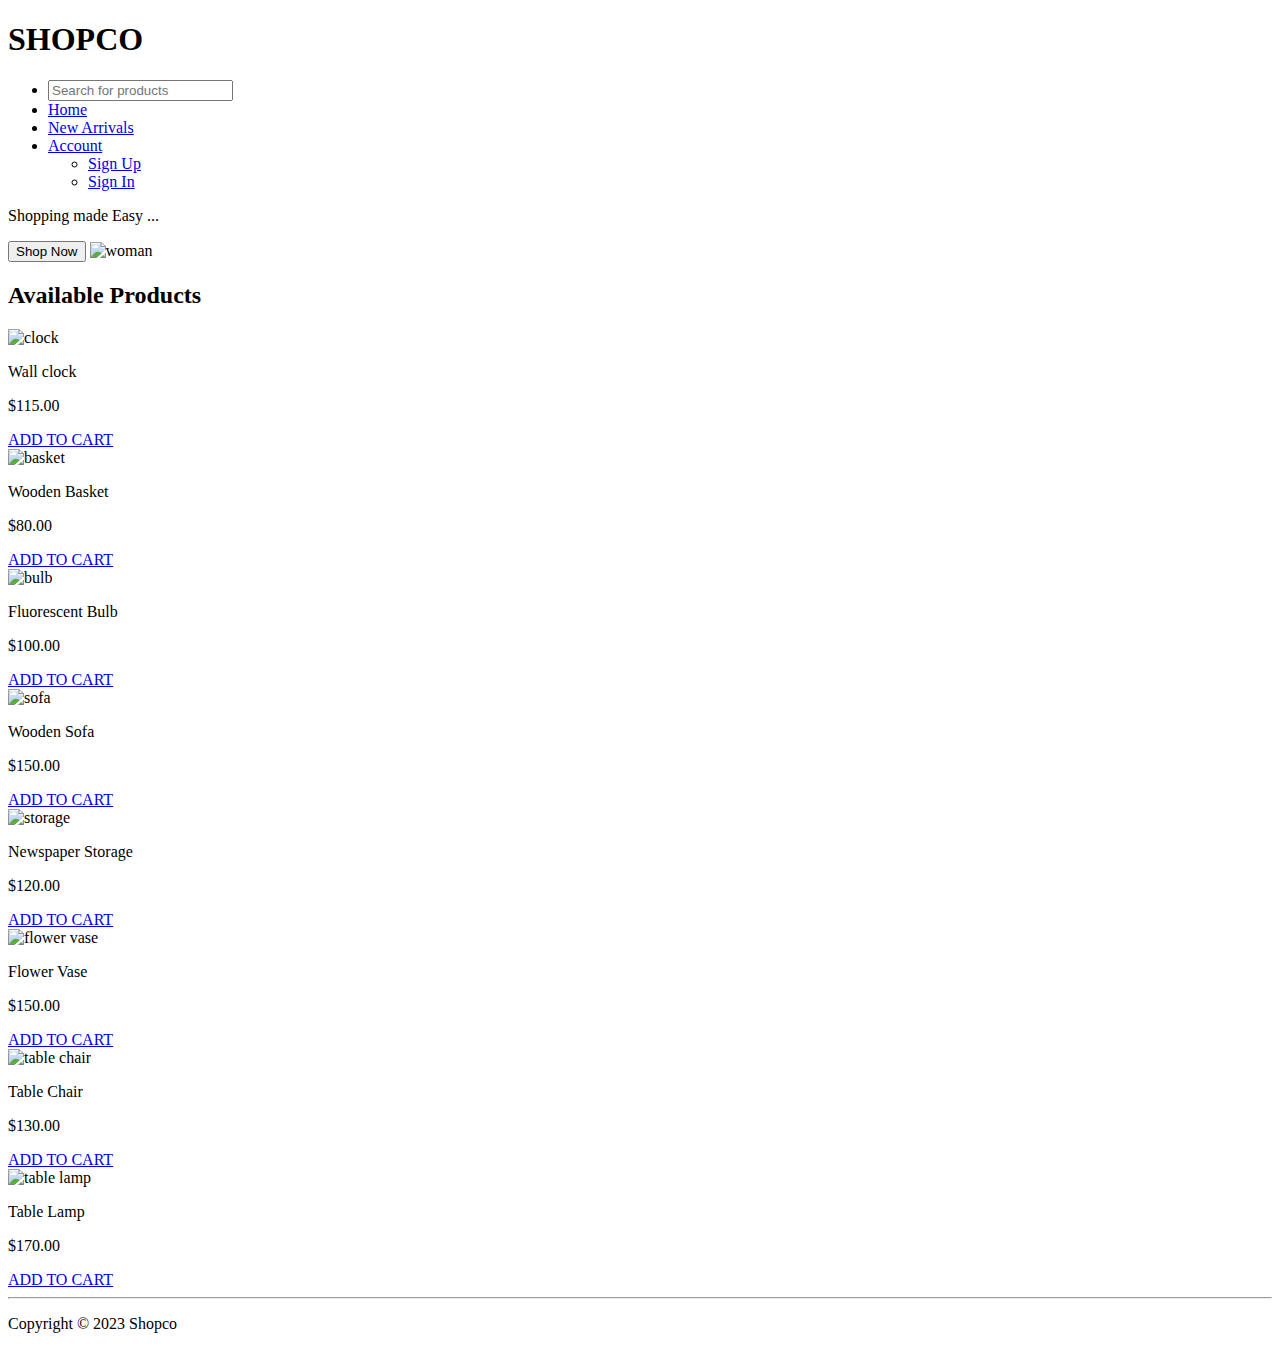
==== index.html @ c8e18822 "a simple e-commerce website" ====
<!DOCTYPE html>
<html lang="en">
<head>
    <meta charset="UTF-8">
    <meta http-equiv="X-UA-Compatible" content="IE=edge">
    <meta name="viewport" content="width=device-width, initial-scale=1.0">
    <title>E-Commerce</title>
</head>
<body>

    <header>
        <nav>
            <h1>SHOPCO</h1>
            <section>
                <ul>
                   <li> <input type="text" id="search" name="search" placeholder="Search for products"/> </li>
                   <li> <a href="shopco.html"> Home </a> </li> 
                   <li> <a href="new arrival.html" target="_blank"> New Arrivals </a> </li> 

              <li>
                  <a href="#">Account</a>
                  <ul class="dropdown">
                   <li><a href="sign-up.html" target="_blank"> Sign Up </a></li>
                   <li> <a href="sign-in.html" target="_blank"> Sign In </a> </li>
                  </ul>
             </li> 

           <!-- <li> <a href=""> Contact Us </a></li> -->
            </ul>
            </section>
        </nav>
    </header>

    <main>

       <!-- <div>
            <h3>CALL THIS NUMBER TO ORDER: 0704 589 600</h3>
        </div> -->
        
         
        <div>
            <p>Shopping made Easy ...</p>
            <button>Shop Now</button>
            <img src="Images/woman1.png" alt="woman">
        </div>

        <section class="product">
            <h2>Available Products</h2>
            <div>
                <img src="Images/clock.png" alt="clock">
                <p>Wall clock</p>
                <p>$115.00</p>
               <a href="table.html"> ADD TO CART </a> 
            </div>

            <div>
                <img src="Images/bask.png" alt="basket">
                <p>Wooden Basket</p>
                <p>$80.00</p>
                <a href="table.html"> ADD TO CART </a> 
            </div>

            <div>
                <img src="Images/bulb.png" alt="bulb">
                <p>Fluorescent Bulb</p>
                <p>$100.00</p>
               <a href="table.html"> ADD TO CART </a> 
            </div>

            <div>
                <img src="Images/sofa.png" alt="sofa">
                <p>Wooden Sofa</p>
                <p>$150.00</p>
             <a href="table.html"> ADD TO CART </a> 
            </div>

            <div>
                <img src="Images/storage.png" alt="storage">
                <p>Newspaper Storage</p>
                <p>$120.00</p>
                <a href="table.html"> ADD TO CART </a> 
            </div>

            <div>
                <img src="Images/vase.png" alt="flower vase">
                <p>Flower Vase</p>
                <p>$150.00</p>
                <a href="table.html"> ADD TO CART </a> 
            </div>

            <div>
                <img src="Images/table.png" alt="table chair">
                <p>Table Chair</p>
                <p>$130.00</p>
                <a href="table.html"> ADD TO CART </a> 
            </div>

            <div>
                <img src="Images/lamp.png" alt="table lamp">
                <p>Table Lamp</p>
                <p>$170.00</p>
                <a href="table.html"> ADD TO CART </a> 
            </div>
        </section>
    </main>

    <footer>
        <hr>
        <p>Copyright &copy; 2023 Shopco</p>
    </footer>
</body>
</html>
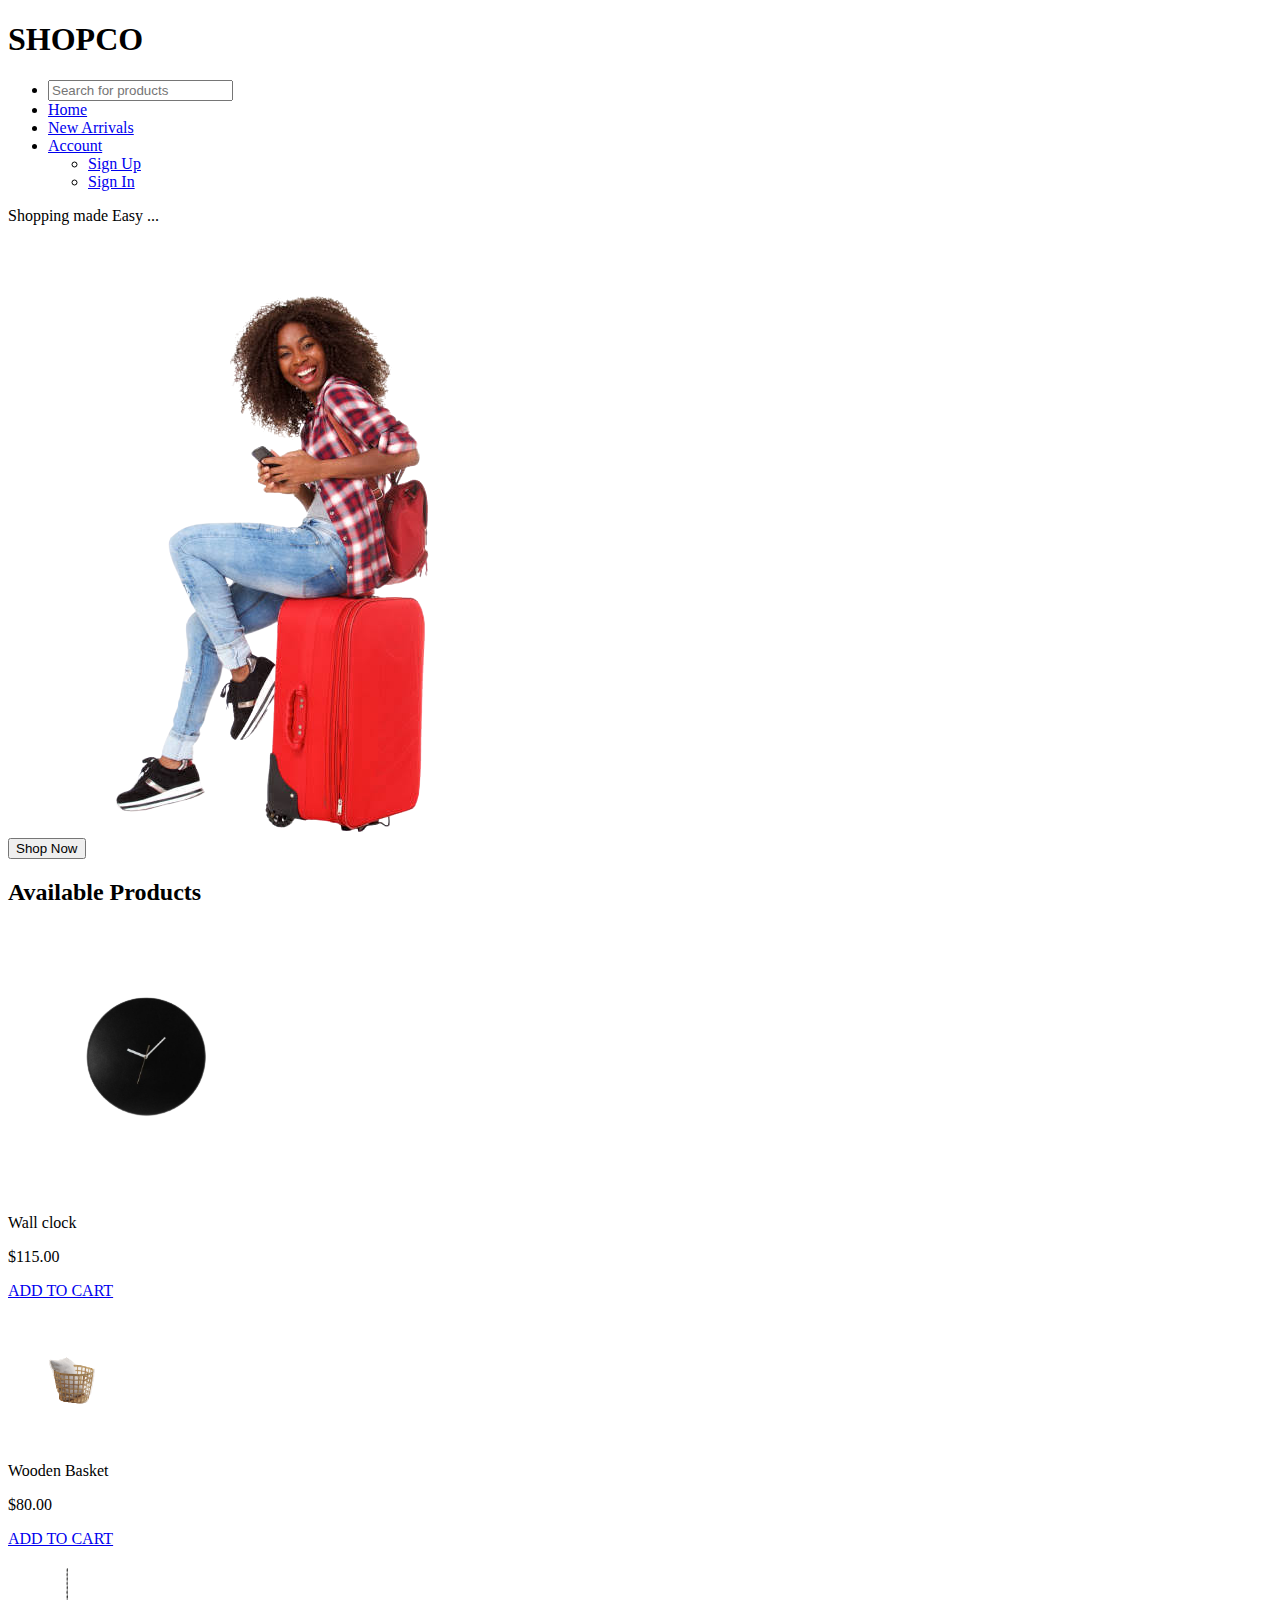
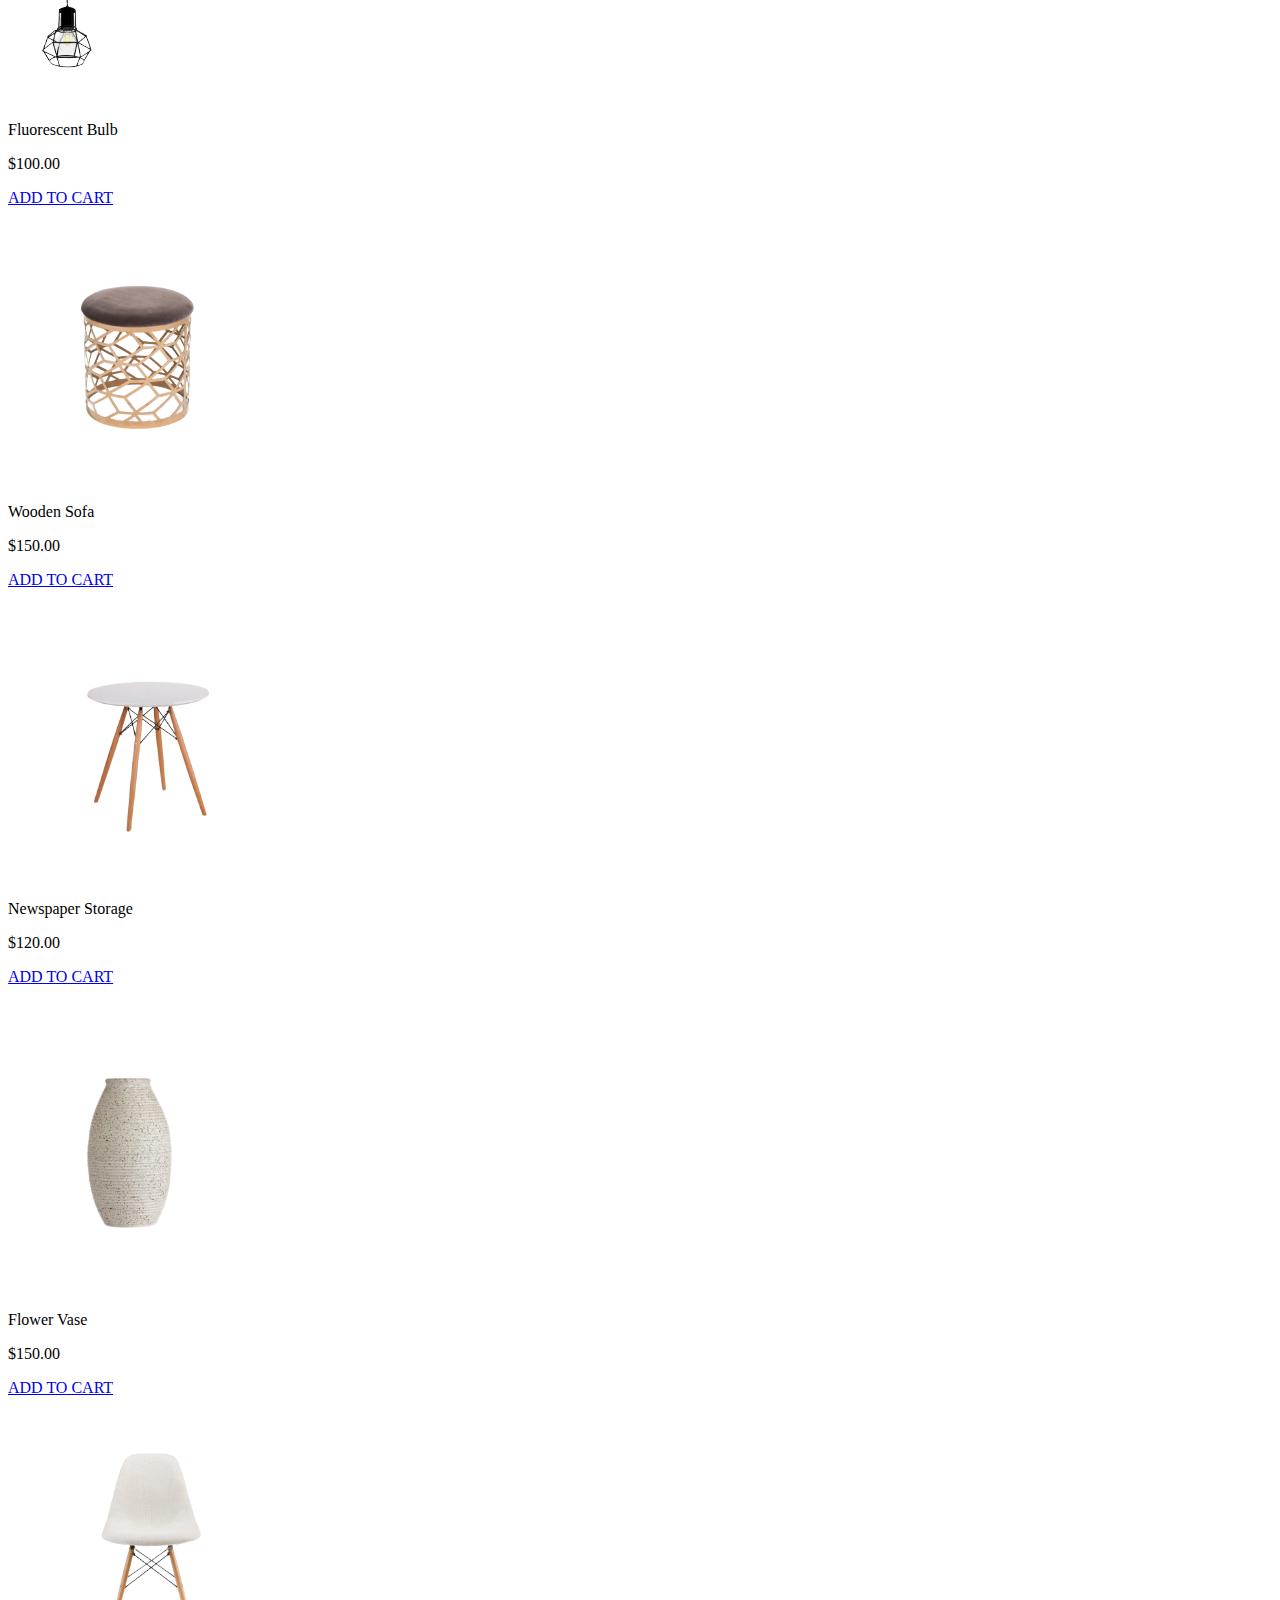
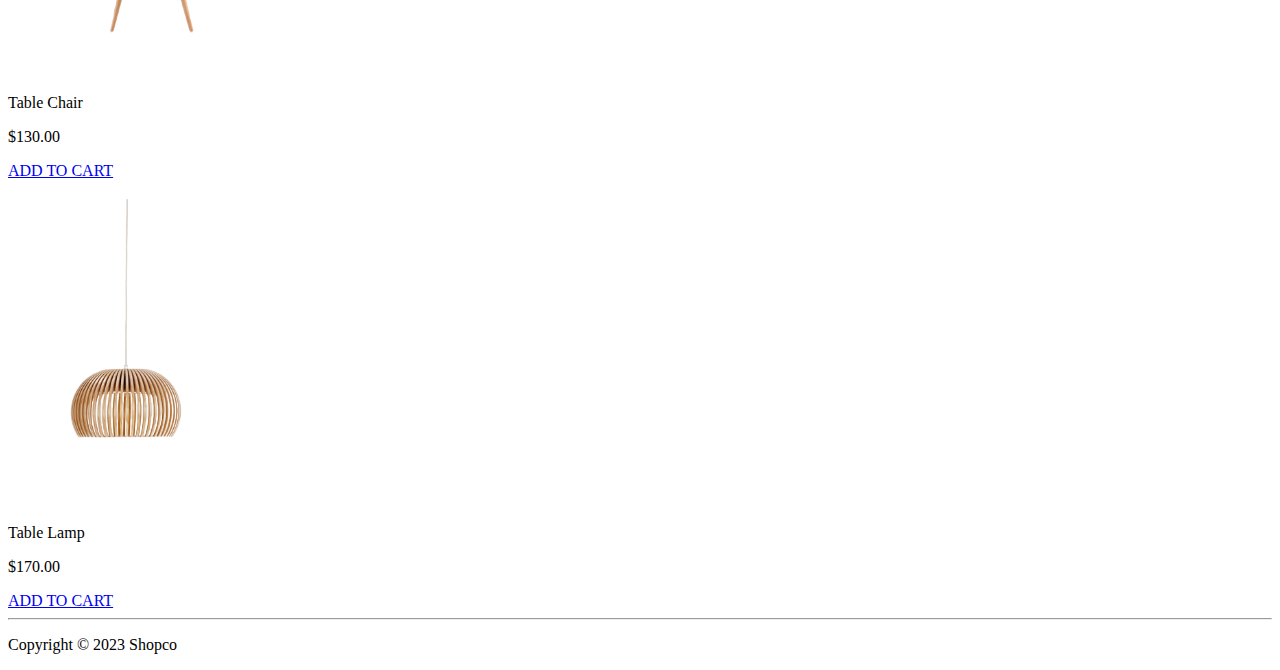
==== commit bb371727: "Replaced symbol with entity code and fixed invalid file path and file names" ====
--- a/index.html
+++ b/index.html
@@ -14,8 +14,8 @@
             <section>
                 <ul>
                    <li> <input type="text" id="search" name="search" placeholder="Search for products"/> </li>
-                   <li> <a href="shopco.html"> Home </a> </li> 
-                   <li> <a href="new arrival.html" target="_blank"> New Arrivals </a> </li> 
+                   <li> <a href="index.html" target="_blank"> Home </a> </li> 
+                   <li> <a href="new-arrival.html" target="_blank"> New Arrivals </a> </li> 
 
               <li>
                   <a href="#">Account</a>
@@ -41,65 +41,65 @@
         <div>
             <p>Shopping made Easy ...</p>
             <button>Shop Now</button>
-            <img src="Images/woman1.png" alt="woman">
+            <img src="images/woman1.png" alt="woman">
         </div>
 
         <section class="product">
             <h2>Available Products</h2>
             <div>
-                <img src="Images/clock.png" alt="clock">
+                <img src="images/clock.png" alt="clock">
                 <p>Wall clock</p>
-                <p>$115.00</p>
-               <a href="table.html"> ADD TO CART </a> 
+                <p>&#36;115.00</p>
+               <a href="shopping-cart.html" target="_blank"> ADD TO CART </a> 
             </div>
 
             <div>
-                <img src="Images/bask.png" alt="basket">
+                <img src="images/bask.png" alt="basket">
                 <p>Wooden Basket</p>
-                <p>$80.00</p>
-                <a href="table.html"> ADD TO CART </a> 
+                <p>&#36;80.00</p>
+                <a href="shopping-cart.html" target="_blank"> ADD TO CART </a> 
             </div>
 
             <div>
-                <img src="Images/bulb.png" alt="bulb">
+                <img src="images/bulb.png" alt="bulb">
                 <p>Fluorescent Bulb</p>
-                <p>$100.00</p>
-               <a href="table.html"> ADD TO CART </a> 
+                <p>&#36;100.00</p>
+               <a href="shopping-cart.html" target="_blank"> ADD TO CART </a> 
             </div>
 
             <div>
-                <img src="Images/sofa.png" alt="sofa">
+                <img src="images/sofa.png" alt="sofa">
                 <p>Wooden Sofa</p>
-                <p>$150.00</p>
-             <a href="table.html"> ADD TO CART </a> 
+                <p>&#36;150.00</p>
+             <a href="shopping-cart.html" target="_blank"> ADD TO CART </a> 
             </div>
 
             <div>
-                <img src="Images/storage.png" alt="storage">
+                <img src="images/storage.png" alt="storage">
                 <p>Newspaper Storage</p>
-                <p>$120.00</p>
-                <a href="table.html"> ADD TO CART </a> 
+                <p>&#36;120.00</p>
+                <a href="shopping-cart.html" target="_blank"> ADD TO CART </a> 
             </div>
 
             <div>
-                <img src="Images/vase.png" alt="flower vase">
+                <img src="images/vase.png" alt="flower vase">
                 <p>Flower Vase</p>
-                <p>$150.00</p>
-                <a href="table.html"> ADD TO CART </a> 
+                <p>&#36;150.00</p>
+                <a href="shopping-cart.html" target="_blank"> ADD TO CART </a> 
             </div>
 
             <div>
-                <img src="Images/table.png" alt="table chair">
+                <img src="images/table.png" alt="table chair">
                 <p>Table Chair</p>
-                <p>$130.00</p>
-                <a href="table.html"> ADD TO CART </a> 
+                <p>&#36;130.00</p>
+                <a href="shopping-cart.html" target="_blank"> ADD TO CART </a> 
             </div>
 
             <div>
-                <img src="Images/lamp.png" alt="table lamp">
+                <img src="images/lamp.png" alt="table lamp">
                 <p>Table Lamp</p>
-                <p>$170.00</p>
-                <a href="table.html"> ADD TO CART </a> 
+                <p>&#36;170.00</p>
+                <a href="shopping-cart.html" target="_blank"> ADD TO CART </a> 
             </div>
         </section>
     </main>
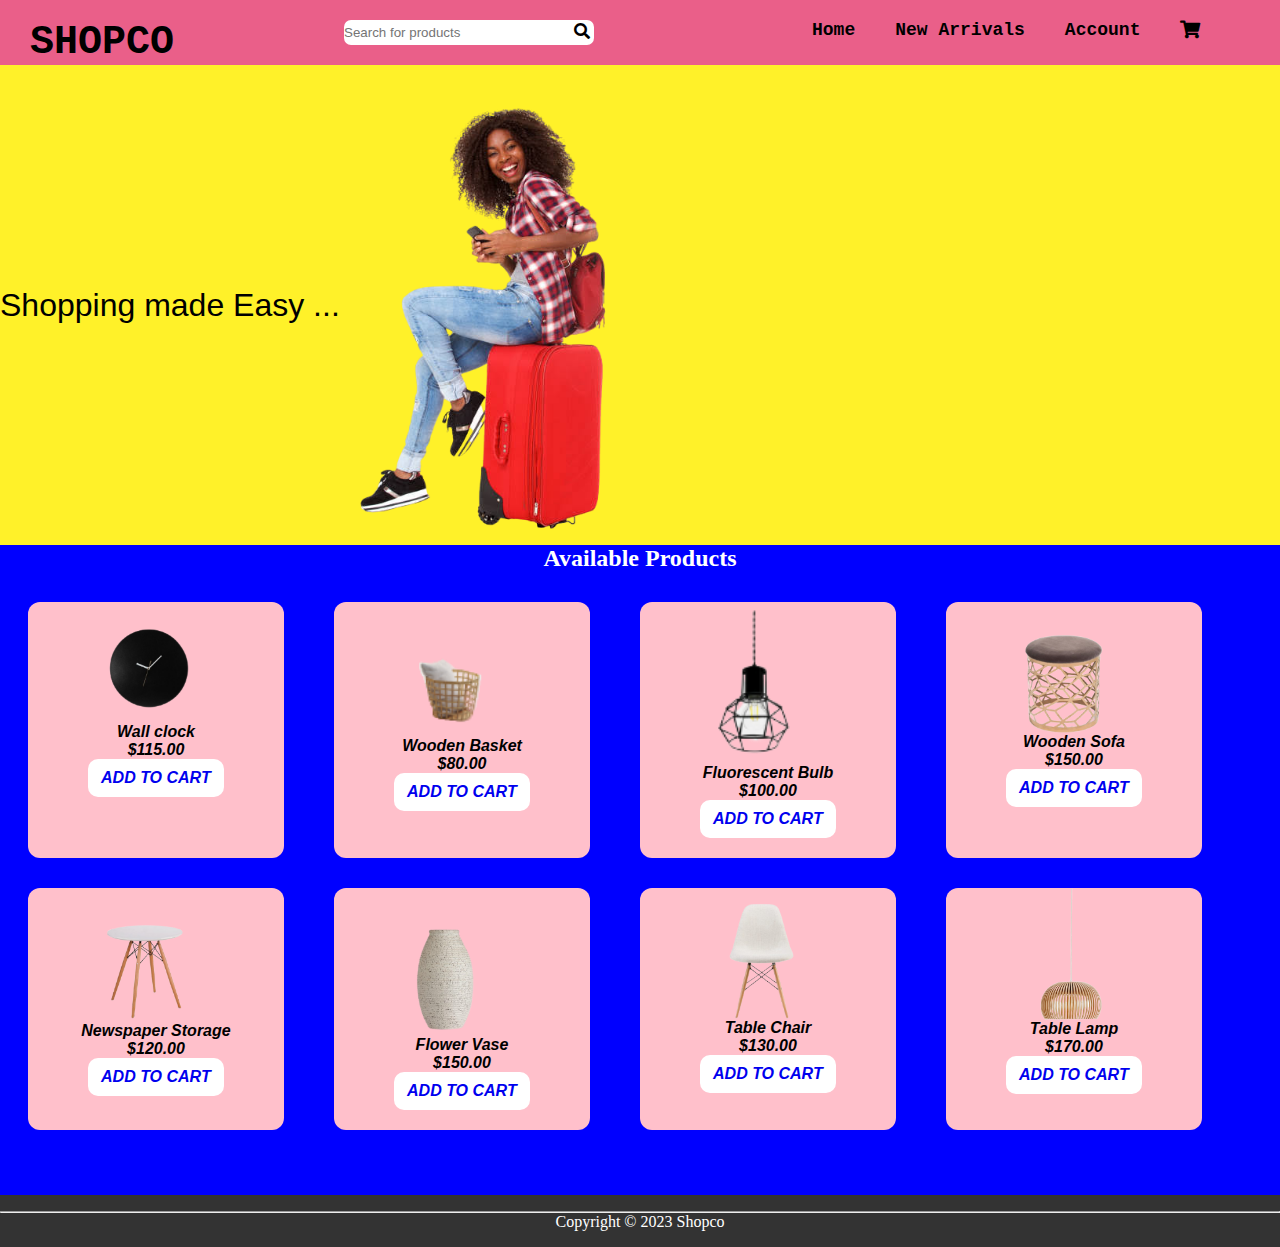
==== commit b2fe4970: "Styled the website" ====
--- a/index.html
+++ b/index.html
@@ -1,105 +1,164 @@
 <!DOCTYPE html>
 <html lang="en">
+
 <head>
     <meta charset="UTF-8">
     <meta http-equiv="X-UA-Compatible" content="IE=edge">
     <meta name="viewport" content="width=device-width, initial-scale=1.0">
     <title>E-Commerce</title>
+    <link rel="stylesheet" href="style.css" type="text/css">
+    <link rel="stylesheet" href="fontawesome-free-5.13.1-web/css/all.css">
 </head>
+
 <body>
 
     <header>
         <nav>
-            <h1>SHOPCO</h1>
-            <section>
-                <ul>
-                   <li> <input type="text" id="search" name="search" placeholder="Search for products"/> </li>
-                   <li> <a href="index.html" target="_blank"> Home </a> </li> 
-                   <li> <a href="new-arrival.html" target="_blank"> New Arrivals </a> </li> 
+            <section id="heading">
 
-              <li>
-                  <a href="#">Account</a>
-                  <ul class="dropdown">
-                   <li><a href="sign-up.html" target="_blank"> Sign Up </a></li>
-                   <li> <a href="sign-in.html" target="_blank"> Sign In </a> </li>
-                  </ul>
-             </li> 
+                <h1 id="shop-co">SHOPCO</h1>
 
-           <!-- <li> <a href=""> Contact Us </a></li> -->
-            </ul>
+                <div id="search-box">
+                    <input type="text" id="search" name="search" placeholder="Search for products" /> </li>
+                    <i class="fa fa-search" id="search-icon"></i>
+                </div>
+
+                <div id="menu">
+                    <ul>
+                        <li><a href="index.html" target="_blank"> Home </a> </li>
+                        <li> <a href="new-arrival.html" target="_blank"> New Arrivals </a> </li>
+                        <li id="acct-drop-down">
+                            <a href="#">Account</a>
+                            <ul id="drop-down">
+                                <li><a href="sign-up.html" target="_blank"> Sign Up </a></li>
+                                <li> <a href="sign-in.html" target="_blank"> Sign In </a> </li>
+                            </ul>
+                        </li>
+                        <a href="shopping-cart.html"><i class="fa fa-shopping-cart"></i> </a>
+                    </ul>
+
+                </div>
+                <!-- <li> <a href=""> Contact Us </a></li> -->
             </section>
         </nav>
     </header>
 
     <main>
+        <div id="sub-body">
+            <p id="shopping-made-easy">Shopping made Easy ...</p>
+            <img src="images/woman1.png" alt="woman" id="woman">
+        </div>
+        <!-- <button>Shop Now</button> -->
 
-       <!-- <div>
-            <h3>CALL THIS NUMBER TO ORDER: 0704 589 600</h3>
-        </div> -->
-        
-         
-        <div>
-            <p>Shopping made Easy ...</p>
-            <button>Shop Now</button>
-            <img src="images/woman1.png" alt="woman">
-        </div>
+        <section id="available-products">
+            <h2>Available Products</h2>
 
-        <section class="product">
-            <h2>Available Products</h2>
-            <div>
-                <img src="images/clock.png" alt="clock">
-                <p>Wall clock</p>
-                <p>&#36;115.00</p>
-               <a href="shopping-cart.html" target="_blank"> ADD TO CART </a> 
+            <div class="sub-products">
+
+                <!--1st Item-->
+                <div class="product">
+                    <img src="images/clock.png" alt="clock" class="item-image">
+
+                    <div class="name-price">
+                        <p>Wall clock</p>
+                        <p>&#36;115.00</p>
+                    </div>
+
+                    <div class="add-to-cart">
+                        <a href="shopping-cart.html" target="_blank"> ADD TO CART </a>
+                    </div>
+                </div>
+
+                <!--2nd Item-->
+                <div class="product">
+                    <img src="images/bask.png" alt="basket" class="item-image">
+
+                    <div class="name-price">
+                        <p>Wooden Basket</p>
+                        <p>&#36;80.00</p>
+                    </div>
+                    <div class="add-to-cart">
+                        <a href="shopping-cart.html" target="_blank"> ADD TO CART </a>
+                    </div>
+                </div>
+
+                <!--3rd Item-->
+                <div class="product">
+                    <img src="images/bulb.png" alt="bulb" class="item-image">
+                    <div class="name-price">
+                        <p>Fluorescent Bulb</p>
+                        <p>&#36;100.00</p>
+                    </div>
+                    <div class="add-to-cart">
+                        <a href="shopping-cart.html" target="_blank"> ADD TO CART </a>
+                    </div>
+                </div>
+
+                <!--4th Item-->
+                <div class="product">
+                    <img src="images/sofa.png" alt="sofa" class="item-image">
+                    <div class="name-price">
+                        <p>Wooden Sofa</p>
+                        <p>&#36;150.00</p>
+                    </div>
+                    <div class="add-to-cart">
+                        <a href="shopping-cart.html" target="_blank"> ADD TO CART </a>
+                    </div>
+                </div>
             </div>
 
-            <div>
-                <img src="images/bask.png" alt="basket">
-                <p>Wooden Basket</p>
-                <p>&#36;80.00</p>
-                <a href="shopping-cart.html" target="_blank"> ADD TO CART </a> 
-            </div>
+            <div class="sub-products">
+                <!--5th Item-->
+                <div class="product">
+                    <img src="images/storage.png" alt="storage" class="item-image">
 
-            <div>
-                <img src="images/bulb.png" alt="bulb">
-                <p>Fluorescent Bulb</p>
-                <p>&#36;100.00</p>
-               <a href="shopping-cart.html" target="_blank"> ADD TO CART </a> 
-            </div>
+                    <div id="name-price-table-chair-newspaper">
+                        <p>Newspaper Storage</p>
+                        <p>&#36;120.00</p>
+                    </div>
+                    <div class="add-to-cart">
+                        <a href="shopping-cart.html" target="_blank"> ADD TO CART </a>
+                    </div>
+                </div>
 
-            <div>
-                <img src="images/sofa.png" alt="sofa">
-                <p>Wooden Sofa</p>
-                <p>&#36;150.00</p>
-             <a href="shopping-cart.html" target="_blank"> ADD TO CART </a> 
-            </div>
+                <!--6th Item-->
+                <div class="product">
+                    <img src="images/vase.png" alt="flower vase" class="item-image">
 
-            <div>
-                <img src="images/storage.png" alt="storage">
-                <p>Newspaper Storage</p>
-                <p>&#36;120.00</p>
-                <a href="shopping-cart.html" target="_blank"> ADD TO CART </a> 
-            </div>
+                    <div class="name-price">
+                        <p>Flower Vase</p>
+                        <p>&#36;150.00</p>
+                    </div>
+                    <div class="add-to-cart">
+                        <a href="shopping-cart.html" target="_blank"> ADD TO CART </a>
+                    </div>
+                </div>
 
-            <div>
-                <img src="images/vase.png" alt="flower vase">
-                <p>Flower Vase</p>
-                <p>&#36;150.00</p>
-                <a href="shopping-cart.html" target="_blank"> ADD TO CART </a> 
-            </div>
+                <!--7th Item-->
+                <div class="product">
+                    <img src="images/table.png" alt="table chair" class="item-image">
 
-            <div>
-                <img src="images/table.png" alt="table chair">
-                <p>Table Chair</p>
-                <p>&#36;130.00</p>
-                <a href="shopping-cart.html" target="_blank"> ADD TO CART </a> 
-            </div>
+                    <div id="name-price-table-chair-newspaper">
+                        <p>Table Chair</p>
+                        <p>&#36;130.00</p>
+                    </div>
+                    <div class="add-to-cart">
+                        <a href="shopping-cart.html" target="_blank"> ADD TO CART </a>
+                    </div>
+                </div>
 
-            <div>
-                <img src="images/lamp.png" alt="table lamp">
-                <p>Table Lamp</p>
-                <p>&#36;170.00</p>
-                <a href="shopping-cart.html" target="_blank"> ADD TO CART </a> 
+                <!--8th Item-->
+                <div class="product">
+                    <img src="images/lamp.png" alt="table lamp" id="table-lamp">
+
+                    <div class="name-price">
+                        <p>Table Lamp</p>
+                        <p>&#36;170.00</p>
+                    </div>
+                    <div class="add-to-cart">
+                        <a href="shopping-cart.html" target="_blank"> ADD TO CART </a>
+                    </div>
+                </div>
             </div>
         </section>
     </main>
@@ -109,4 +168,5 @@
         <p>Copyright &copy; 2023 Shopco</p>
     </footer>
 </body>
+
 </html>--- a/style.css
+++ b/style.css
@@ -0,0 +1,193 @@
+* {
+    margin: 0;
+    padding: 0;
+    box-sizing: border-box;
+}
+
+body {
+    background: #fff129;
+    width: 100%;
+}
+
+#heading {
+    font-family: 'Courier New', Courier, monospace;
+    display: flex;
+    background: #ea5f89;
+    padding: 20px 0 0 30px;
+    /*  height: 50px;
+ align-items: center;
+  justify-content: space-around; */
+}
+
+#shop-co {
+    font-size: 2.5em;
+    /* flex: 1; */
+}
+
+#search {
+    border-radius: 7px;
+    border: none;
+    width: 250px;
+    height: 25px;
+}
+
+#search-icon{
+    margin-left: -30px;
+}
+#search-box {
+    margin-left: 170px;
+    flex: 1;
+    flex-wrap: wrap;
+}
+
+#menu {
+    flex: 1;
+}
+
+ul {
+    list-style-type: none;
+    display: flex;
+}
+
+li {
+    padding-right: 40px;
+
+}
+
+#drop-down {
+    display: none;
+    margin-left: 30px;
+    color: #b1acac;
+}
+
+#acct-drop-down:hover #drop-down {
+    display: block;
+}
+
+#menu a {
+    color: #000000;
+    text-decoration: none;
+    font-weight: bold;
+    font-size: 18px;
+}
+
+#menu a:hover {
+    color: #0000ff;
+}
+
+#shopping-made-easy {
+    font-family: Arial, Helvetica, sans-serif;
+    font-size: 2em;
+}
+
+#woman {
+    width: 25%;
+}
+
+#sub-body {
+    display: flex;
+    align-items: center;
+}
+
+#available-products {
+    background: #0000ff;
+    height: 650px;
+}
+
+#available-products>h2 {
+    color: #ffffff;
+}
+
+.product {
+    background-color: #ffc0cb;
+    width: 20%;
+    border-radius: 12px;
+    font-family: Arial, Haettenschweiler, Impact, sans-serif;
+    font-weight: bold;
+    font-style: italic;
+    padding-bottom: 20px;
+    margin-right: 50px;
+}
+
+.name-price {
+    text-align: center;
+    margin-top: -40px;
+}
+
+a {
+    text-decoration: none;
+}
+
+.add-to-cart {
+    background-color: #ffffff;
+    padding: 10px 0 10px 0;
+    width: 53%;
+    text-decoration: none;
+    margin-left: 60px;
+    text-align: center;
+    border-radius: 10px;
+}
+
+.product:hover {
+    background-color: #ebcece;
+    /* box-shadow: 3px 5px 1px #9114a1; */
+}
+
+section>h2 {
+    text-align: center;
+}
+
+.add-to-cart:hover {
+    background-color: #b1acac;
+}
+
+.item-image {
+    width: 70%;
+    margin-left: 30px;
+    margin-top: -20px;
+}
+
+#table-lamp {
+    width: 50%;
+    margin-left: 60px;
+    margin-top: -10px;
+}
+
+.sub-products {
+    margin: 30px 0px 0 0px;
+    display: flex;
+    justify-content: center;
+   /* flex-wrap: wrap; */
+}
+
+#name-price-table-chair-newspaper {
+    text-align: center;
+    margin-top: -30px;
+}
+
+footer {
+    background-color: #333;
+    color: #fff;
+    text-align: center;
+    padding: 1em 0;
+}
+
+
+
+ @media screen and (max-width:768px){
+    body{
+        max-width: 70%;
+    }
+    #heading{
+        display: block;
+    }
+    #search-icon{
+        display: none;
+    }
+}
+/*
+@media (min-width: 768px){
+    #search-box , #menu{
+        flex: 0 0 33%;
+    }
+} */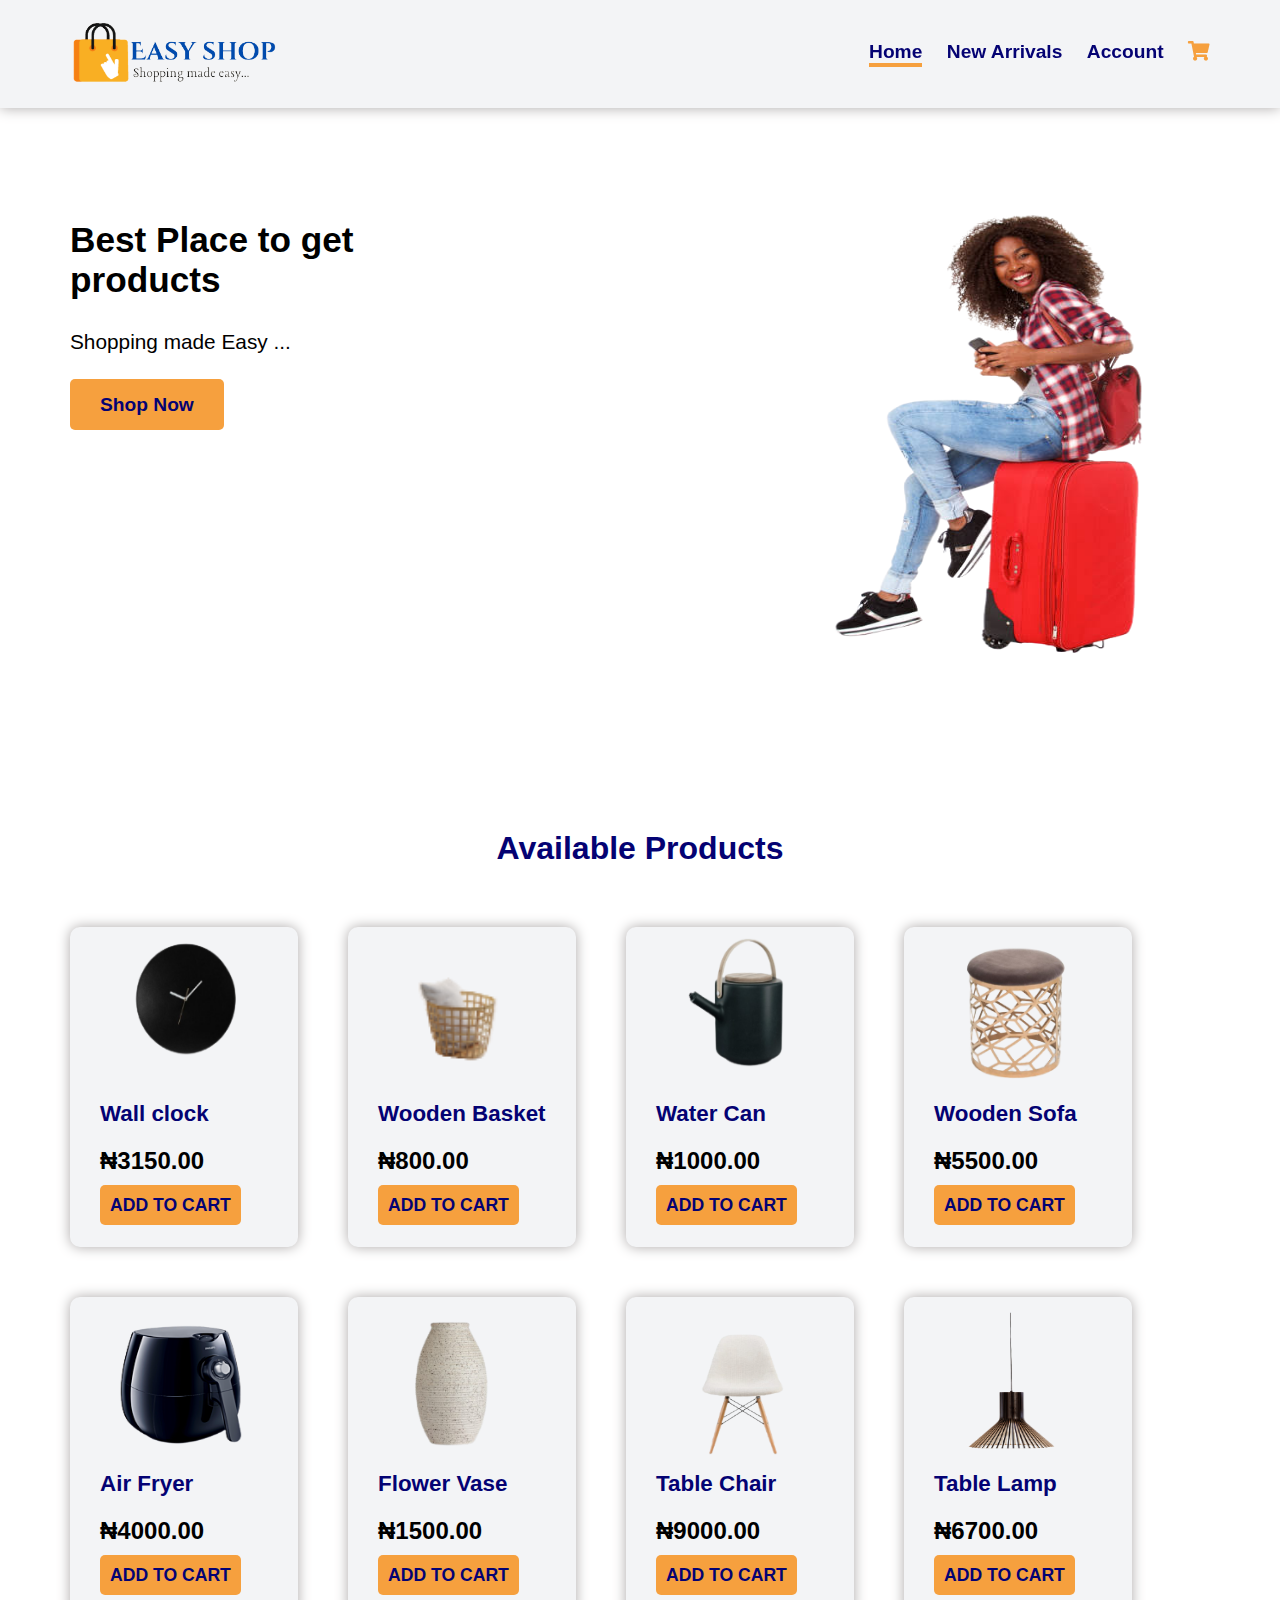
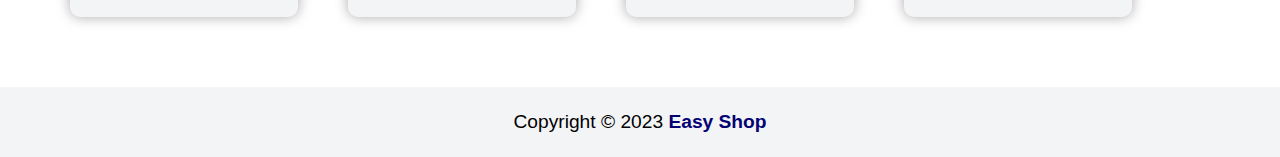
==== commit 58c63509: "Restyled the website" ====
--- a/index.html
+++ b/index.html
@@ -5,167 +5,212 @@
     <meta charset="UTF-8">
     <meta http-equiv="X-UA-Compatible" content="IE=edge">
     <meta name="viewport" content="width=device-width, initial-scale=1.0">
-    <title>E-Commerce</title>
-    <link rel="stylesheet" href="style.css" type="text/css">
-    <link rel="stylesheet" href="fontawesome-free-5.13.1-web/css/all.css">
+    <title>EASY SHOP</title>
+    <link rel="stylesheet" href="assests/css/main.css" type="text/css">
+    <link rel="stylesheet" href="assests/css/style.css" type="text/css">
+    <link rel="stylesheet" href="assests/fontawesome/css/all.css">
 </head>
 
 <body>
 
     <header>
-        <nav>
-            <section id="heading">
-
-                <h1 id="shop-co">SHOPCO</h1>
-
-                <div id="search-box">
+
+        <!-- <div id="search-box">
                     <input type="text" id="search" name="search" placeholder="Search for products" /> </li>
                     <i class="fa fa-search" id="search-icon"></i>
-                </div>
-
-                <div id="menu">
-                    <ul>
-                        <li><a href="index.html" target="_blank"> Home </a> </li>
-                        <li> <a href="new-arrival.html" target="_blank"> New Arrivals </a> </li>
-                        <li id="acct-drop-down">
-                            <a href="#">Account</a>
-                            <ul id="drop-down">
-                                <li><a href="sign-up.html" target="_blank"> Sign Up </a></li>
-                                <li> <a href="sign-in.html" target="_blank"> Sign In </a> </li>
-                            </ul>
-                        </li>
-                        <a href="shopping-cart.html"><i class="fa fa-shopping-cart"></i> </a>
+                </div>   -->
+
+        <nav id="navbar">
+            <div>
+                <img src="assests/images/logo.png" alt="logo" id="logo">
+            </div>
+
+            <ul id="menu">
+                <li><a href="index.html" id="active"> Home </a> </li>
+                <li> <a href="new-arrival.html"> New Arrivals </a> </li>
+                <li id="dropdown">
+                    <a href="#">Account</a>
+                    <ul id="dropdown-content">
+                        <li><a href="sign-up.html"> Sign Up </a></li>
+                        <li> <a href="sign-in.html"> Sign In </a> </li>
                     </ul>
-
-                </div>
-                <!-- <li> <a href=""> Contact Us </a></li> -->
-            </section>
+                </li>
+                <li> <a href="shopping-cart.html"><i class="fa fa-shopping-cart"></i> </a> </li>
+            </ul>
+
+            <!--For responsiveness-->
+            <div id="menu-btn">
+                <i class="fa fa-bars"></i>
+            </div>
         </nav>
     </header>
 
+
     <main>
-        <div id="sub-body">
-            <p id="shopping-made-easy">Shopping made Easy ...</p>
-            <img src="images/woman1.png" alt="woman" id="woman">
-        </div>
-        <!-- <button>Shop Now</button> -->
+        <section id="content">
+            <div>
+                <h1>Best Place to get products</h1>
+                <p>Shopping made Easy ...</p>
+                <div id="shop-now"> <a href="new-arrival.html">Shop Now </a> </div>
+            </div>
+            <div> <img src="assests/images/woman.png" alt="" id="woman"></div>
+        </section>
+
+        <h1 id="product-heading">Available Products</h1>
 
         <section id="available-products">
-            <h2>Available Products</h2>
-
-            <div class="sub-products">
-
+
+            <section class="sub-products">
                 <!--1st Item-->
                 <div class="product">
-                    <img src="images/clock.png" alt="clock" class="item-image">
-
-                    <div class="name-price">
-                        <p>Wall clock</p>
-                        <p>&#36;115.00</p>
-                    </div>
-
-                    <div class="add-to-cart">
-                        <a href="shopping-cart.html" target="_blank"> ADD TO CART </a>
-                    </div>
+
+                    <a href="product-detail.html">
+                        <div class="img"> <img src="assests/images/clock.png" alt="clock"> </div>
+                    </a>
+
+                    <div class="name-price-cart">
+                        <div class="name">
+                            <p>Wall clock</p>
+                        </div>
+                        <div class="price">
+                            <p>&#8358;3150.00</p>
+                        </div>
+                        <div class="add-to-cart"> <a href="shopping-cart.html"> ADD TO CART </a> </div>
+                    </div>
+
                 </div>
 
                 <!--2nd Item-->
                 <div class="product">
-                    <img src="images/bask.png" alt="basket" class="item-image">
-
-                    <div class="name-price">
-                        <p>Wooden Basket</p>
-                        <p>&#36;80.00</p>
-                    </div>
-                    <div class="add-to-cart">
-                        <a href="shopping-cart.html" target="_blank"> ADD TO CART </a>
-                    </div>
+
+                    <div> <img src="assests/images/bask.png" alt="basket"> </div>
+
+                    <div class="name-price-cart">
+                        <div class="name">
+                            <p>Wooden Basket</p>
+                        </div>
+                        <div class="price">
+                            <p>&#8358;800.00</p>
+                        </div>
+                        <div class="add-to-cart"> <a href="shopping-cart.html"> ADD TO CART </a> </div>
+                    </div>
+
+
                 </div>
 
                 <!--3rd Item-->
                 <div class="product">
-                    <img src="images/bulb.png" alt="bulb" class="item-image">
-                    <div class="name-price">
-                        <p>Fluorescent Bulb</p>
-                        <p>&#36;100.00</p>
-                    </div>
-                    <div class="add-to-cart">
-                        <a href="shopping-cart.html" target="_blank"> ADD TO CART </a>
-                    </div>
+
+                    <div> <img src="assests/images/can.png" alt="water can"> </div>
+
+                    <div class="name-price-cart">
+                        <div class="name">
+                            <p>Water Can</p>
+                        </div>
+                        <div class="price">
+                            <p>&#8358;1000.00</p>
+                        </div>
+                        <div class="add-to-cart"> <a href="shopping-cart.html"> ADD TO CART </a> </div>
+                    </div>
+
                 </div>
 
                 <!--4th Item-->
                 <div class="product">
-                    <img src="images/sofa.png" alt="sofa" class="item-image">
-                    <div class="name-price">
-                        <p>Wooden Sofa</p>
-                        <p>&#36;150.00</p>
-                    </div>
-                    <div class="add-to-cart">
-                        <a href="shopping-cart.html" target="_blank"> ADD TO CART </a>
-                    </div>
-                </div>
-            </div>
-
-            <div class="sub-products">
+
+                    <div> <img src="assests/images/sofa.png" alt="sofa"> </div>
+
+                    <div class="name-price-cart">
+                        <div class="name">
+                            <p>Wooden Sofa</p>
+                        </div>
+                        <div class="price">
+                            <p>&#8358;5500.00</p>
+                        </div>
+                        <div class="add-to-cart"> <a href="shopping-cart.html"> ADD TO CART </a> </div>
+                    </div>
+                </div>
+
+            </section>
+
+
+            <section class="sub-products">
+
                 <!--5th Item-->
                 <div class="product">
-                    <img src="images/storage.png" alt="storage" class="item-image">
-
-                    <div id="name-price-table-chair-newspaper">
-                        <p>Newspaper Storage</p>
-                        <p>&#36;120.00</p>
-                    </div>
-                    <div class="add-to-cart">
-                        <a href="shopping-cart.html" target="_blank"> ADD TO CART </a>
+
+                    <div><img src="assests/images/air_fryer.png" alt="storage" id="item"> </div>
+
+                    <div class="name-price-cart">
+                        <div class="name">
+                            <p>Air Fryer</p>
+                        </div>
+                        <div class="price">
+                            <p>&#8358;4000.00</p>
+                        </div>
+
+
+                        <div class="add-to-cart"> <a href="shopping-cart.html"> ADD TO CART </a> </div>
+
                     </div>
                 </div>
 
                 <!--6th Item-->
                 <div class="product">
-                    <img src="images/vase.png" alt="flower vase" class="item-image">
-
-                    <div class="name-price">
-                        <p>Flower Vase</p>
-                        <p>&#36;150.00</p>
-                    </div>
-                    <div class="add-to-cart">
-                        <a href="shopping-cart.html" target="_blank"> ADD TO CART </a>
-                    </div>
+
+                    <div> <img src="assests/images/vase.png" alt="flower vase"> </div>
+
+                    <div class="name-price-cart">
+                        <div class="name">
+                            <p>Flower Vase</p>
+                        </div>
+                        <div class="price">
+                            <p>&#8358;1500.00</p>
+                        </div>
+                        <div class="add-to-cart"> <a href="shopping-cart.html"> ADD TO CART </a> </div>
+                    </div>
+
                 </div>
 
                 <!--7th Item-->
                 <div class="product">
-                    <img src="images/table.png" alt="table chair" class="item-image">
-
-                    <div id="name-price-table-chair-newspaper">
-                        <p>Table Chair</p>
-                        <p>&#36;130.00</p>
-                    </div>
-                    <div class="add-to-cart">
-                        <a href="shopping-cart.html" target="_blank"> ADD TO CART </a>
-                    </div>
+                    <div> <img src="assests/images/table.png" alt="table chair" id="item"> </div>
+
+                    <div class="name-price-cart">
+                        <div class="name">
+                            <p>Table Chair</p>
+                        </div>
+                        <div class="price">
+                            <p>&#8358;9000.00</p>
+                        </div>
+                        <div class="add-to-cart"> <a href="shopping-cart.html"> ADD TO CART </a> </div>
+                    </div>
+
                 </div>
 
                 <!--8th Item-->
                 <div class="product">
-                    <img src="images/lamp.png" alt="table lamp" id="table-lamp">
-
-                    <div class="name-price">
-                        <p>Table Lamp</p>
-                        <p>&#36;170.00</p>
-                    </div>
-                    <div class="add-to-cart">
-                        <a href="shopping-cart.html" target="_blank"> ADD TO CART </a>
-                    </div>
-                </div>
-            </div>
+                    <div> <img src="assests/images/rose.png" alt="table lamp" id="item"> </div>
+
+                    <div class="name-price-cart">
+                        <div class="name">
+                            <p>Table Lamp</p>
+                        </div>
+                        <div class="price">
+                            <p>&#8358;6700.00</p>
+                        </div>
+                        <div class="add-to-cart"> <a href="shopping-cart.html"> ADD TO CART </a> </div>
+
+                    </div>
+
+                </div>
+
+            </section>
         </section>
     </main>
 
     <footer>
-        <hr>
-        <p>Copyright &copy; 2023 Shopco</p>
+        <p>Copyright &copy; 2023 <a href="index.html"> Easy Shop </a></p>
     </footer>
 </body>
 
--- a/assests/css/main.css
+++ b/assests/css/main.css
@@ -0,0 +1,153 @@
+/* @font-face {
+    font-family: "Odin-Rounded";
+    src: url("Odin-Rounded/odin_rounded_-_bold-webfont.woff") format("woff"),
+         url("assests/fontawesome/web-font/Odin-Rounded/odin_rounded_-_bold-webfont.eot") format("eot");
+} */
+
+body {
+    width: 100%;
+    height: 100%;
+    font-family: Arial, Helvetica, sans-serif;
+    /* font-family: 'Odin-Rounded';
+  font-family: 'AvenirNextLTPro-Regular' , sans-serif; */
+}
+
+/* Content */
+#content h1 {
+    font-size: 2.2em;
+}
+
+#content p {
+    font-size: 1.3em;
+    margin-top: 30px;
+}
+
+#content a {
+    background-color: #f6a03e;
+    padding: 15px 30px;
+    text-align: center;
+    text-decoration: none;
+    border-radius: 5px;
+    color: #040273;
+    font-weight: bold;
+    font-size: 1.2em;
+}
+
+#content a:hover {
+    background-color: #040273;
+    color: #ffffff;
+}
+
+#shop-now {
+    margin-top: 40px;
+}
+
+#content {
+    margin-top: 200px;
+    padding: 20px 70px;
+    display: flex;
+    height: 70vh;
+}
+
+#woman {
+    width: 400px;
+    height: 500px;
+    margin-left: 400px;
+
+}
+
+#content div h1 {
+    width: 120%;
+}
+
+/* #content {
+    background-image: url("woman.png");
+    background-size: cover;
+    background-repeat: no-repeat;
+    padding: 20px 70px;
+    display: flex;
+    flex-direction: column;
+    justify-content: center;
+    align-items: flex-start;
+    height: 100vh;
+} */
+
+
+#product-heading {
+    text-align: center;
+    color: #040273;
+}
+
+/* Products */
+
+#available-products {
+    padding: 20px 70px;
+    margin-top: 40px;
+
+}
+
+.sub-products {
+    display: flex;
+    /* margin-right: -100px; */
+}
+
+.sub-products .product {
+    width: 20%;
+    background-color: #f3f4f6;
+    box-shadow: 0 0 13px #aca8a8;
+    border-radius: 10px;
+    margin-bottom: 50px;
+    height: 320px;
+    margin-right: 50px;
+}
+
+/* Product Image */
+section div img {
+    height: 250px;
+    width: 100%;
+    margin-top: -50px;
+}
+
+/* */
+
+#item {
+    height: 200px;
+    margin-top: 0px;
+    padding-bottom: 15px;
+}
+
+
+.sub-products .product .name {
+    color: #040273;
+    padding: 20px 0 0 30px;
+    font-weight: bold;
+    font-size: 1.4em;
+}
+
+.sub-products .product .price {
+    padding: 20px 30px;
+    font-size: 1.5em;
+    font-weight: bold;
+}
+
+.sub-products .product .add-to-cart>a {
+    margin-left: 30px;
+    background-color: #f6a03e;
+    text-decoration: none;
+    color: #040273;
+    font-weight: bold;
+    font-size: 1.1em;
+    padding: 10px;
+    border-radius: 5px;
+}
+
+.sub-products .product .add-to-cart>a:hover {
+    background-color: #040273;
+    color: #ffffff;
+}
+
+.name-price-cart {
+    margin-top: -50px;
+}
+
+/* Responsiveness */--- a/assests/css/style.css
+++ b/assests/css/style.css
@@ -0,0 +1,90 @@
+* {
+    margin: 0;
+    padding: 0;
+    box-sizing: border-box;
+}
+
+
+/* Header */
+#menu-btn {
+    font-size: 1.5em;
+    cursor: pointer;
+    display: none;
+}
+
+#logo {
+    width: 60%;
+}
+
+#navbar {
+    width: 100%;
+    display: flex;
+    padding: 20px 70px;
+    justify-content: space-between;
+    align-items: center;
+    background-color: #f3f4f6;
+    position: fixed;
+    box-shadow: 0 0 13px #aca8a8;
+    top: 0;
+    /* z-index: 999; */
+}
+
+#menu>li {
+    list-style-type: none;
+    display: inline-block;
+}
+
+#menu li>a {
+    display: block;
+    margin-left: 20px;
+    color: #040273;
+    text-decoration: none;
+    font-size: 1.2em;
+    font-weight: bold;
+}
+
+#active {
+    border-bottom: 4px solid #f6a03e;
+}
+
+#menu li a i {
+    color: #f6a03e;
+}
+
+#menu li a:hover {
+    border-bottom: 4px solid #f6a03e;
+}
+
+#dropdown-content {
+    list-style-type: none;
+    display: none;
+    position: absolute;
+    padding-left: 30px;
+    /* background-color: #f9f9f9; */
+}
+
+#dropdown:hover #dropdown-content {
+    display: block;
+}
+
+
+/* Footer */
+
+footer {
+    background-color: #f3f4f6;
+    height: 70px;
+}
+
+footer p {
+    text-align: center;
+    line-height: 70px;
+    font-size: 1.2em;
+}
+
+footer p a {
+    text-decoration: none;
+    font-weight: bold;
+    color: #040273;
+}
+
+/* responsiveness */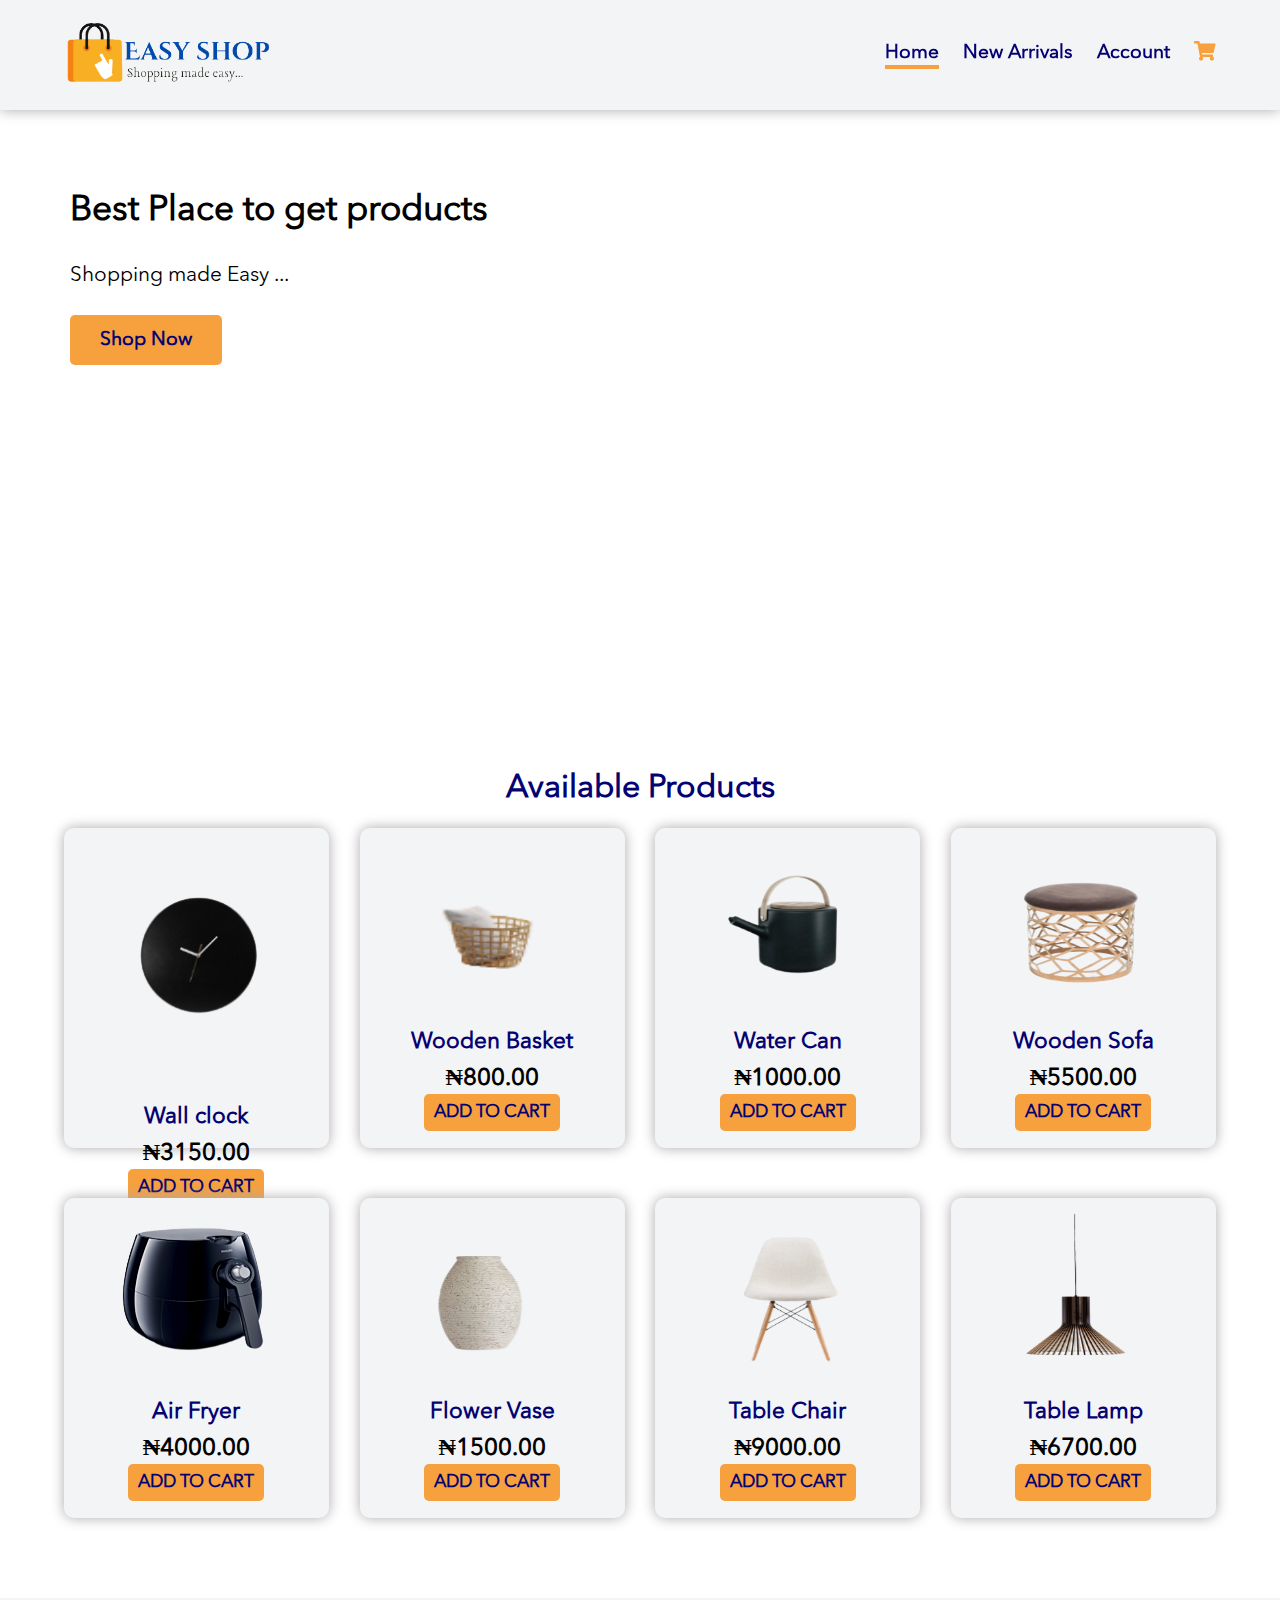
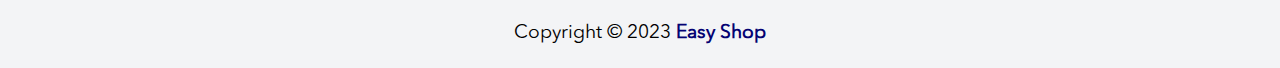
==== commit 3bbe2b19: "made changes" ====
--- a/index.html
+++ b/index.html
@@ -48,19 +48,18 @@
 
     <main>
         <section id="content">
-            <div>
+            <div id="hero-text">
                 <h1>Best Place to get products</h1>
                 <p>Shopping made Easy ...</p>
                 <div id="shop-now"> <a href="new-arrival.html">Shop Now </a> </div>
             </div>
-            <div> <img src="assests/images/woman.png" alt="" id="woman"></div>
         </section>
 
         <h1 id="product-heading">Available Products</h1>
 
         <section id="available-products">
 
-            <section class="sub-products">
+            <div class="sub-products">
                 <!--1st Item-->
                 <div class="product">
 
@@ -131,15 +130,10 @@
                     </div>
                 </div>
 
-            </section>
-
-
-            <section class="sub-products">
-
-                <!--5th Item-->
-                <div class="product">
-
-                    <div><img src="assests/images/air_fryer.png" alt="storage" id="item"> </div>
+                 <!--5th Item-->
+                 <div class="product">
+
+                    <div><img src="assests/images/air_fryer.png" alt="storage" > </div>
 
                     <div class="name-price-cart">
                         <div class="name">
@@ -174,7 +168,7 @@
 
                 <!--7th Item-->
                 <div class="product">
-                    <div> <img src="assests/images/table.png" alt="table chair" id="item"> </div>
+                    <div> <img src="assests/images/table.png" alt="table chair" > </div>
 
                     <div class="name-price-cart">
                         <div class="name">
@@ -190,7 +184,7 @@
 
                 <!--8th Item-->
                 <div class="product">
-                    <div> <img src="assests/images/rose.png" alt="table lamp" id="item"> </div>
+                    <div> <img src="assests/images/rose.png" alt="table lamp" > </div>
 
                     <div class="name-price-cart">
                         <div class="name">
@@ -205,7 +199,8 @@
 
                 </div>
 
-            </section>
+            </div>
+
         </section>
     </main>
 
--- a/assests/css/main.css
+++ b/assests/css/main.css
@@ -43,10 +43,17 @@
 }
 
 #content {
-    margin-top: 200px;
     padding: 20px 70px;
     display: flex;
     height: 70vh;
+    background: url(https://img.freepik.com/free-photo/shopping-cart-miniature_23-2148081068.jpg);
+    background-repeat: no-repeat;
+    background-size: cover;
+    background-position: center;
+}
+
+#hero-text {
+    margin-top: 60px
 }
 
 #woman {
@@ -54,10 +61,6 @@
     height: 500px;
     margin-left: 400px;
 
-}
-
-#content div h1 {
-    width: 120%;
 }
 
 /* #content {
@@ -80,32 +83,32 @@
 
 /* Products */
 
-#available-products {
-    padding: 20px 70px;
-    margin-top: 40px;
-
-}
-
 .sub-products {
     display: flex;
+    flex-wrap: wrap;
+    margin: 20px auto;
+    width: 90%;
+    justify-content: space-between;
     /* margin-right: -100px; */
 }
 
 .sub-products .product {
-    width: 20%;
+    width: 23%;
     background-color: #f3f4f6;
     box-shadow: 0 0 13px #aca8a8;
     border-radius: 10px;
     margin-bottom: 50px;
     height: 320px;
-    margin-right: 50px;
 }
 
 /* Product Image */
 section div img {
-    height: 250px;
+    max-height: 100%;
     width: 100%;
-    margin-top: -50px;
+}
+
+section {
+    margin-bottom: 30px;
 }
 
 /* */
@@ -119,19 +122,19 @@
 
 .sub-products .product .name {
     color: #040273;
-    padding: 20px 0 0 30px;
+    /* padding: 20px 0 0 30px; */
     font-weight: bold;
     font-size: 1.4em;
 }
 
 .sub-products .product .price {
-    padding: 20px 30px;
+    /* padding: 20px 30px; */
     font-size: 1.5em;
     font-weight: bold;
 }
 
 .sub-products .product .add-to-cart>a {
-    margin-left: 30px;
+    /* margin-left: 30px; */
     background-color: #f6a03e;
     text-decoration: none;
     color: #040273;
@@ -146,8 +149,49 @@
     color: #ffffff;
 }
 
-.name-price-cart {
-    margin-top: -50px;
+.product > div:first-child {
+    height: 60%;
 }
 
-/* Responsiveness */+.name-price-cart {
+    text-align: center;
+    margin: 0 auto;
+    height: 35%;
+    flex: 1;
+    display: flex;
+    flex-direction: column;
+    justify-content: space-evenly;
+}
+
+/* Responsiveness */
+
+@media only screen and (max-width: 768px) {
+    #hero-text {
+        margin-top: 150px
+    }
+
+    #content {
+        padding: 20px 20px;
+    }
+    
+  }
+
+
+  @media only screen and (max-width: 550px) {
+    .sub-products {
+        display: block;
+        flex-wrap: unset;
+        width: 100%;
+        justify-content: unset;
+        /* margin-right: -100px; */
+    }
+    
+    .sub-products .product {
+        width: 80%;
+        background-color: #f3f4f6;
+        box-shadow: 0 0 13px #aca8a8;
+        border-radius: 10px;
+        margin: 0 auto 50px;
+        height: 320px;
+    }
+  }--- a/assests/css/style.css
+++ b/assests/css/style.css
@@ -4,6 +4,14 @@
     box-sizing: border-box;
 }
 
+@font-face {
+    font-family: "Avenir Next";
+    src: url(../fonts/AvenirNextLTPro-Regular.otf);
+}
+
+body{
+    font-family: "Avenir Next";
+}
 
 /* Header */
 #menu-btn {
@@ -16,16 +24,21 @@
     width: 60%;
 }
 
+header {
+    width: 100%;
+    background-color: #f3f4f6;
+    position: sticky;
+    box-shadow: 0 0 13px #aca8a8;
+    top: 0;
+}
+
 #navbar {
-    width: 100%;
+    margin: 0 auto;
+    width: 90%;
     display: flex;
-    padding: 20px 70px;
+    padding: 20px 0;
     justify-content: space-between;
     align-items: center;
-    background-color: #f3f4f6;
-    position: fixed;
-    box-shadow: 0 0 13px #aca8a8;
-    top: 0;
     /* z-index: 999; */
 }
 
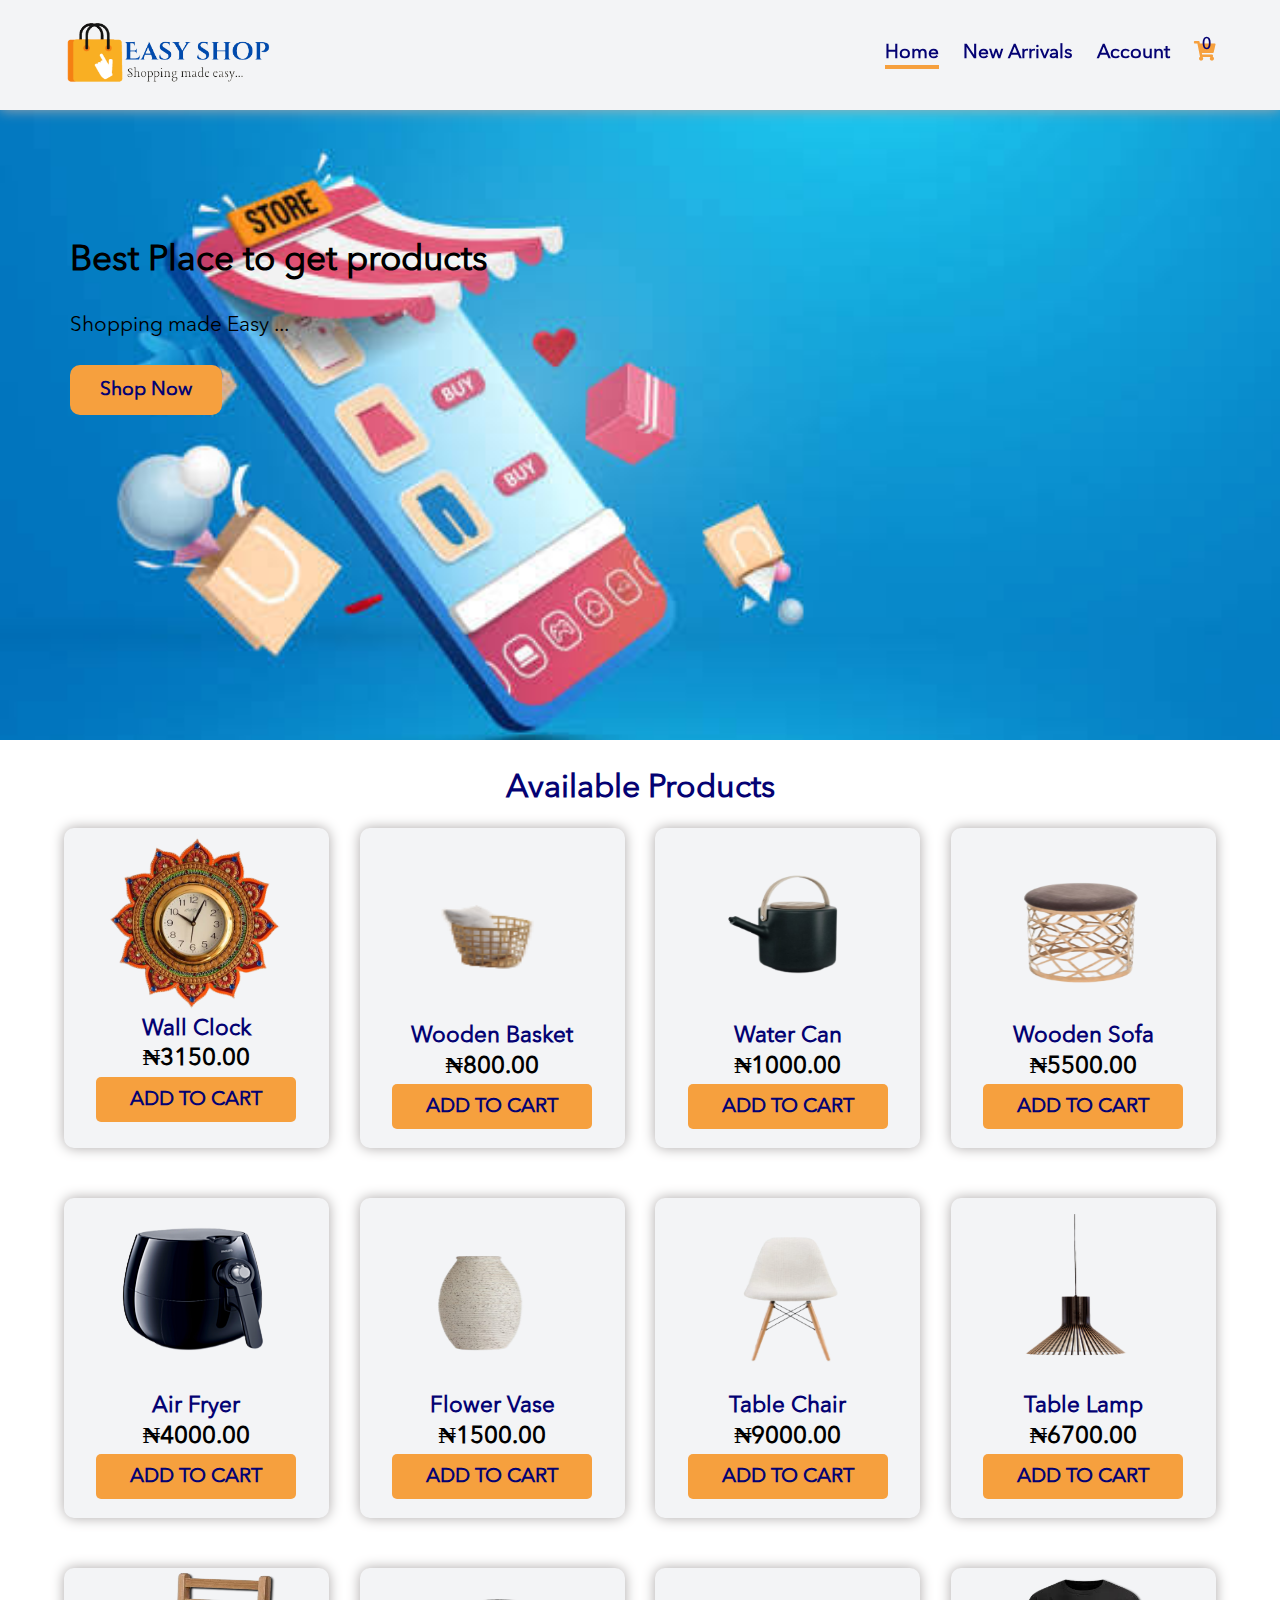
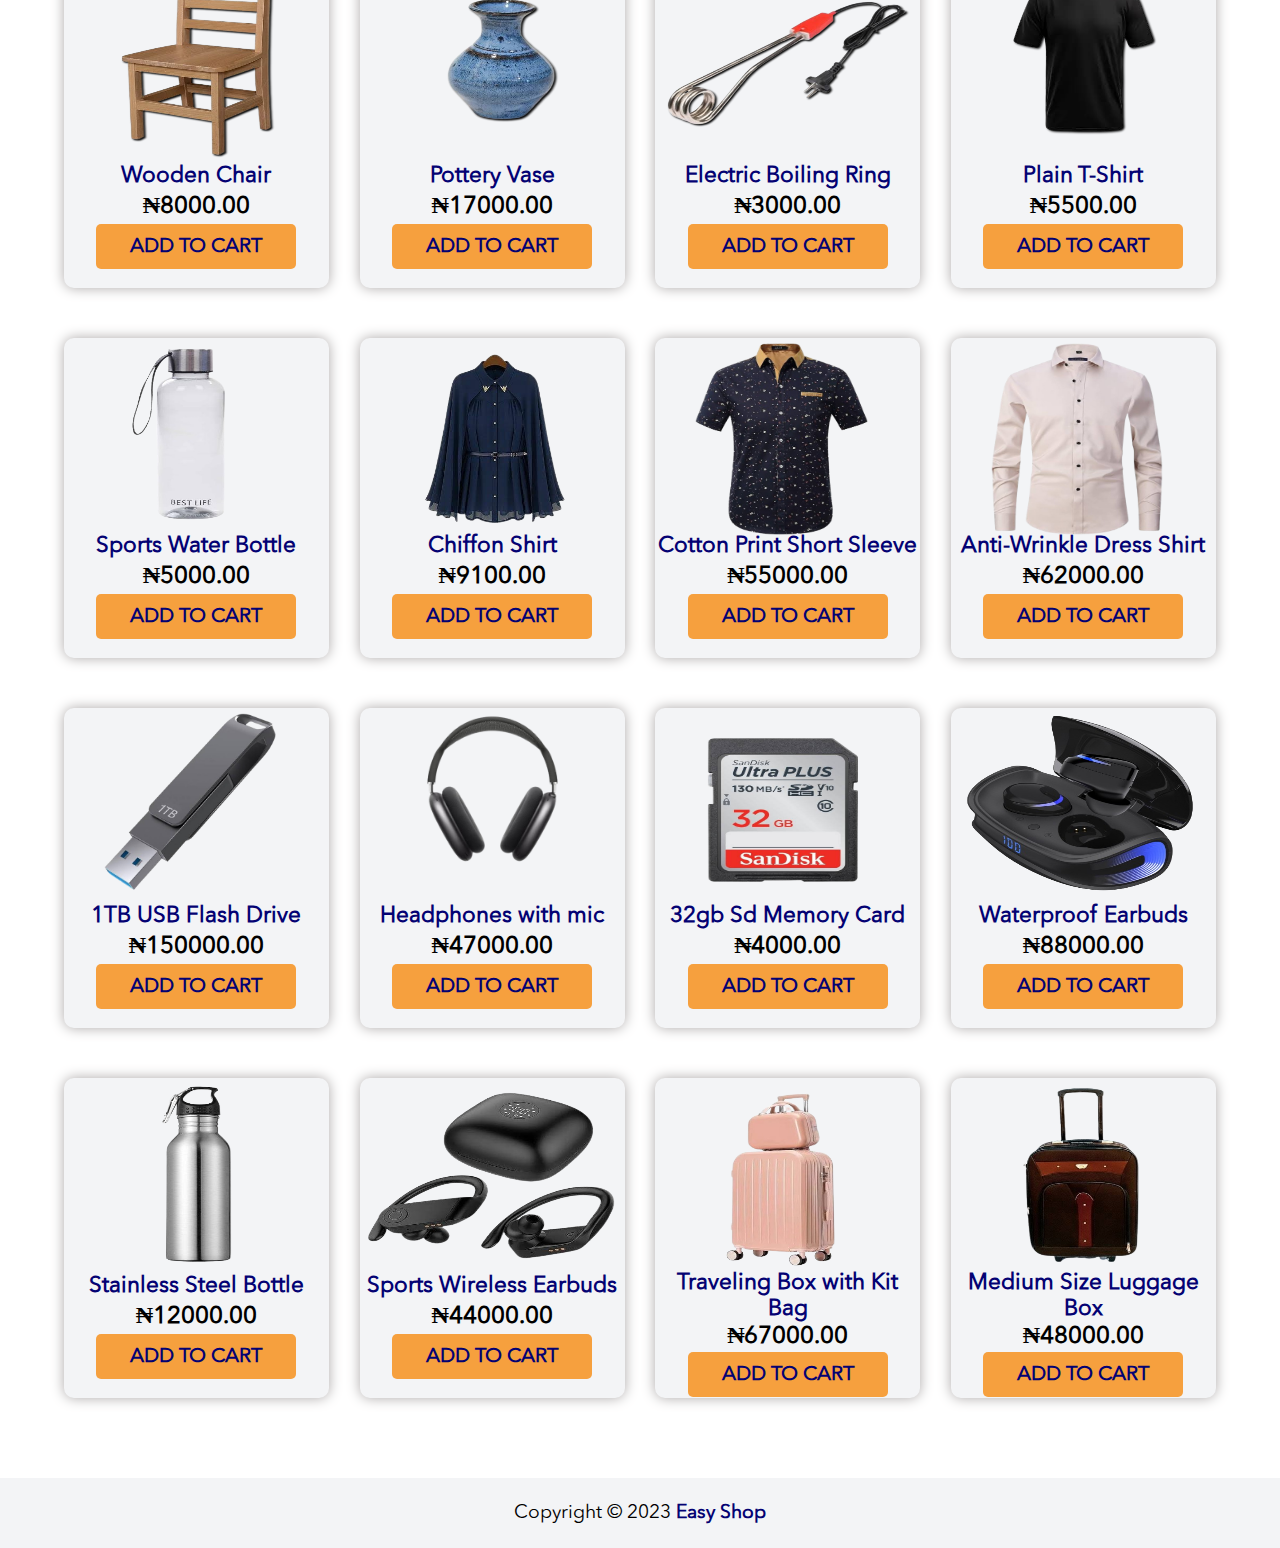
==== commit 44d36b45: "Updated folder" ====
--- a/index.html
+++ b/index.html
@@ -15,17 +15,17 @@
 
     <header>
 
-        <!-- <div id="search-box">
-                    <input type="text" id="search" name="search" placeholder="Search for products" /> </li>
-                    <i class="fa fa-search" id="search-icon"></i>
-                </div>   -->
-
         <nav id="navbar">
+            <input type="checkbox" id="open-sidebar">
             <div>
                 <img src="assests/images/logo.png" alt="logo" id="logo">
             </div>
 
             <ul id="menu">
+
+                <!-- "X" button -->
+                <button class="close-btn" id="closeBtn">&times;</button>
+
                 <li><a href="index.html" id="active"> Home </a> </li>
                 <li> <a href="new-arrival.html"> New Arrivals </a> </li>
                 <li id="dropdown">
@@ -35,13 +35,34 @@
                         <li> <a href="sign-in.html"> Sign In </a> </li>
                     </ul>
                 </li>
-                <li> <a href="shopping-cart.html"><i class="fa fa-shopping-cart"></i> </a> </li>
+
+                <li>
+
+                    <!-- Shopping Cart icon -->
+                    <div id="shopping-cart-icon">
+                        <span id="cart-count">0</span>
+                        <a href="shopping-cart.html"><i class="fa fa-shopping-cart" id="cart"></i> </a>
+                        <div id="popup">Your shopping cart is empty !! </div>
+                    </div>
+                </li>
+
+
             </ul>
 
+            <!-- Shopping Cart icon for phones,tablets -->
+
+            <div id="shopping-cart-icon-ph">
+                <span id="cart-count-ph">0</span>
+                <a href="shopping-cart.html"> <i class="fa fa-shopping-cart" id="cart-Ph"></i> </a>
+                <div id="popup-Ph">Your shopping cart is empty !! </div>
+            </div>
+
             <!--For responsiveness-->
-            <div id="menu-btn">
-                <i class="fa fa-bars"></i>
-            </div>
+
+            <label for="open-sidebar" id="menu-btn">
+                <i class="fa fa-bars" id="bars"></i>
+            </label>
+
         </nav>
     </header>
 
@@ -61,21 +82,37 @@
 
             <div class="sub-products">
                 <!--1st Item-->
-                <div class="product">
-
+
+                <div class="product">
                     <a href="product-detail.html">
-                        <div class="img"> <img src="assests/images/clock.png" alt="clock"> </div>
+                        <div> <img src="assests/images/clock bg.png" alt="clock" id="clock"> </div>
                     </a>
 
-                    <div class="name-price-cart">
-                        <div class="name">
-                            <p>Wall clock</p>
+                    <div class="name-price-cart" id="name-price-cart-clock">
+                        <div class="name">
+                            <p>Wall Clock</p>
                         </div>
                         <div class="price">
                             <p>&#8358;3150.00</p>
                         </div>
-                        <div class="add-to-cart"> <a href="shopping-cart.html"> ADD TO CART </a> </div>
-                    </div>
+                        <div> 
+                            <!-- <button class="add-to-cart" type="submit" onclick="addToCart(this)"> -->
+                                <button class="add-to-cart" type="submit">
+                                <span class="btn-text"> ADD TO CART </span>
+                            </button>
+                           <!-- <div class="loading-container"></div> -->
+
+                         <!-- QUANTITY INCREASE AND DECREASE -->
+                           <div class="quantity-control" style="display: none;">
+                            <button class="decrement" onclick="changeQuantity(this,-1)">-</button>
+                            <span class="quantity">1</span>
+                            <button class="increment" onclick="changeQuantity(this,1)">+</button>
+                          </div> 
+
+                          
+                        </div>
+                    </div>
+
 
                 </div>
 
@@ -91,11 +128,21 @@
                         <div class="price">
                             <p>&#8358;800.00</p>
                         </div>
-                        <div class="add-to-cart"> <a href="shopping-cart.html"> ADD TO CART </a> </div>
-                    </div>
-
-
-                </div>
+                        <div> <button class="add-to-cart" >
+                                <span class="btn-text"> ADD TO CART </span>
+                            </button> 
+                         <!-- QUANTITY INCREASE AND DECREASE -->
+                            <div class="quantity-control" style="display: none;">
+                                <button class="decrement" onclick="changeQuantity(this,-1)">-</button>
+                                <span class="quantity">1</span>
+                                <button class="increment" onclick="changeQuantity(this,1)">+</button>
+                              </div> 
+                        </div>
+                    </div>
+
+
+                </div>
+
 
                 <!--3rd Item-->
                 <div class="product">
@@ -109,9 +156,18 @@
                         <div class="price">
                             <p>&#8358;1000.00</p>
                         </div>
-                        <div class="add-to-cart"> <a href="shopping-cart.html"> ADD TO CART </a> </div>
-                    </div>
-
+                        <div> <button class="add-to-cart">
+                                <span class="btn-text"> ADD TO CART </span>
+                            </button>
+ <!-- QUANTITY INCREASE AND DECREASE -->
+                            <div class="quantity-control" style="display: none;">
+                                <button class="decrement" onclick="changeQuantity(this,-1)" >-</button>
+                                <span class="quantity">1</span>
+                                <button class="increment" onclick="changeQuantity(this,1)">+</button>
+                              </div> 
+
+                        </div>
+                    </div>
                 </div>
 
                 <!--4th Item-->
@@ -126,14 +182,24 @@
                         <div class="price">
                             <p>&#8358;5500.00</p>
                         </div>
-                        <div class="add-to-cart"> <a href="shopping-cart.html"> ADD TO CART </a> </div>
-                    </div>
-                </div>
-
-                 <!--5th Item-->
-                 <div class="product">
-
-                    <div><img src="assests/images/air_fryer.png" alt="storage" > </div>
+                        <div> <button class="add-to-cart">
+                                <span class="btn-text"> ADD TO CART </span>
+                            </button>
+                         <!-- QUANTITY INCREASE AND DECREASE -->
+                            <div class="quantity-control" style="display: none;">
+                                <button class="decrement" onclick="changeQuantity(this,-1)" >-</button>
+                                <span class="quantity">1</span>
+                                <button class="increment" onclick="changeQuantity(this,1)">+</button>
+                              </div> 
+
+                        </div>
+                    </div>
+                </div>
+
+                <!--5th Item-->
+                <div class="product">
+
+                    <div><img src="assests/images/air_fryer.png" alt="air fryer"> </div>
 
                     <div class="name-price-cart">
                         <div class="name">
@@ -144,8 +210,18 @@
                         </div>
 
 
-                        <div class="add-to-cart"> <a href="shopping-cart.html"> ADD TO CART </a> </div>
-
+                        <div> <button class="add-to-cart">
+                                <span class="btn-text"> ADD TO CART </span>
+                            </button>
+                        
+                        <!-- QUANTITY INCREASE AND DECREASE -->
+                        <div class="quantity-control" style="display: none;">
+                            <button class="decrement" onclick="changeQuantity(this,-1)" >-</button>
+                            <span class="quantity">1</span>
+                            <button class="increment" onclick="changeQuantity(this,1)">+</button>
+                          </div> 
+                        
+                        </div>
                     </div>
                 </div>
 
@@ -161,14 +237,25 @@
                         <div class="price">
                             <p>&#8358;1500.00</p>
                         </div>
-                        <div class="add-to-cart"> <a href="shopping-cart.html"> ADD TO CART </a> </div>
+                        <div> <button class="add-to-cart">
+                                <span class="btn-text"> ADD TO CART </span>
+                            </button>
+                        
+                            <!-- QUANTITY INCREASE AND DECREASE -->
+                            <div class="quantity-control" style="display: none;">
+                                <button class="decrement" onclick="changeQuantity(this,-1)" >-</button>
+                                <span class="quantity">1</span>
+                                <button class="increment" onclick="changeQuantity(this,1)">+</button>
+                              </div> 
+                        
+                        </div>
                     </div>
 
                 </div>
 
                 <!--7th Item-->
                 <div class="product">
-                    <div> <img src="assests/images/table.png" alt="table chair" > </div>
+                    <div> <img src="assests/images/table.png" alt="table chair"> </div>
 
                     <div class="name-price-cart">
                         <div class="name">
@@ -177,14 +264,25 @@
                         <div class="price">
                             <p>&#8358;9000.00</p>
                         </div>
-                        <div class="add-to-cart"> <a href="shopping-cart.html"> ADD TO CART </a> </div>
+                        <div> <button class="add-to-cart">
+                                <span class="btn-text"> ADD TO CART </span>
+                            </button> 
+                        
+                         <!-- QUANTITY INCREASE AND DECREASE -->
+                         <div class="quantity-control" style="display: none;">
+                            <button class="decrement" onclick="changeQuantity(this,-1)" >-</button>
+                            <span class="quantity">1</span>
+                            <button class="increment" onclick="changeQuantity(this,1)">+</button>
+                          </div> 
+
+                        </div>
                     </div>
 
                 </div>
 
                 <!--8th Item-->
                 <div class="product">
-                    <div> <img src="assests/images/rose.png" alt="table lamp" > </div>
+                    <div> <img src="assests/images/rose.png" alt="table lamp"> </div>
 
                     <div class="name-price-cart">
                         <div class="name">
@@ -193,13 +291,486 @@
                         <div class="price">
                             <p>&#8358;6700.00</p>
                         </div>
-                        <div class="add-to-cart"> <a href="shopping-cart.html"> ADD TO CART </a> </div>
-
-                    </div>
-
-                </div>
+                        <div> <button class="add-to-cart">
+                                <span class="btn-text"> ADD TO CART </span>
+                            </button> 
+                        
+                         <!-- QUANTITY INCREASE AND DECREASE -->
+                         <div class="quantity-control" style="display: none;">
+                            <button class="decrement" onclick="changeQuantity(this,-1)" >-</button>
+                            <span class="quantity">1</span>
+                            <button class="increment" onclick="changeQuantity(this,1)">+</button>
+                          </div> 
+
+                        </div>
+
+                    </div>
+
+                </div>
+
+                <!--9th Item-->
+                <div class="product">
+
+                    <div><img src="assests/images/wooden chair.png" alt="Wooden Chair"> </div>
+
+                    <div class="name-price-cart">
+                        <div class="name">
+                            <p>Wooden Chair</p>
+                        </div>
+                        <div class="price">
+                            <p>&#8358;8000.00</p>
+                        </div>
+
+
+                        <div> <button class="add-to-cart">
+                                <span class="btn-text"> ADD TO CART </span>
+                            </button> 
+                        
+                         <!-- QUANTITY INCREASE AND DECREASE -->
+                         <div class="quantity-control" style="display: none;">
+                            <button class="decrement" onclick="changeQuantity(this,-1)" >-</button>
+                            <span class="quantity">1</span>
+                            <button class="increment" onclick="changeQuantity(this,1)">+</button>
+                          </div> 
+                        
+                        </div>
+                    </div>
+                </div>
+
+                <!--10th Item-->
+                <div class="product">
+
+                    <div> <img src="assests/images/pottery vase.png" alt="Pottery vase"> </div>
+
+                    <div class="name-price-cart">
+                        <div class="name">
+                            <p>Pottery Vase</p>
+                        </div>
+                        <div class="price">
+                            <p>&#8358;17000.00</p>
+                        </div>
+                        <div> <button class="add-to-cart">
+                                <span class="btn-text"> ADD TO CART </span>
+                            </button>
+                        
+                         <!-- QUANTITY INCREASE AND DECREASE -->
+                         <div class="quantity-control" style="display: none;">
+                            <button class="decrement" onclick="changeQuantity(this,-1)" >-</button>
+                            <span class="quantity">1</span>
+                            <button class="increment" onclick="changeQuantity(this,1)">+</button>
+                          </div> 
+                        
+                        </div>
+                    </div>
+
+                </div>
+
+                <!--11th Item-->
+                <div class="product">
+                    <div> <img src="assests/images/boiling ring.png" alt="Boiling Ring"> </div>
+
+                    <div class="name-price-cart">
+                        <div class="name">
+                            <p>Electric Boiling Ring</p>
+                        </div>
+                        <div class="price">
+                            <p>&#8358;3000.00</p>
+                        </div>
+                        <div> <button class="add-to-cart">
+                                <span class="btn-text"> ADD TO CART </span>
+                            </button> 
+                        
+                         <!-- QUANTITY INCREASE AND DECREASE -->
+                         <div class="quantity-control" style="display: none;">
+                            <button class="decrement" onclick="changeQuantity(this,-1)" >-</button>
+                            <span class="quantity">1</span>
+                            <button class="increment" onclick="changeQuantity(this,1)">+</button>
+                          </div> 
+
+                        </div>
+                    </div>
+
+                </div>
+
+                <!--12th Item-->
+                <div class="product">
+                    <div> <img src="assests/images/plain tee.png" alt="Black T-Shirt"> </div>
+
+                    <div class="name-price-cart">
+                        <div class="name">
+                            <p>Plain T-Shirt</p>
+                        </div>
+                        <div class="price">
+                            <p>&#8358;5500.00</p>
+                        </div>
+                        <div> <button class="add-to-cart">
+                                <span class="btn-text"> ADD TO CART </span>
+                            </button> 
+                        
+                         <!-- QUANTITY INCREASE AND DECREASE -->
+                         <div class="quantity-control" style="display: none;">
+                            <button class="decrement" onclick="changeQuantity(this,-1)" >-</button>
+                            <span class="quantity">1</span>
+                            <button class="increment" onclick="changeQuantity(this,1)">+</button>
+                          </div> 
+
+                        </div>
+
+                    </div>
+
+                </div>
+
+
+
+<!--13th Item-->
+<div class="product">
+
+    <div> <img src="assests/images/bottle.png" alt="Water bottle"> </div>
+
+    <div class="name-price-cart">
+        <div class="name">
+            <p>Sports Water Bottle</p>
+        </div>
+        <div class="price">
+            <p>&#8358;5000.00</p>
+        </div>
+        <div> <button class="add-to-cart" >
+                <span class="btn-text"> ADD TO CART </span>
+            </button> 
+         <!-- QUANTITY INCREASE AND DECREASE -->
+            <div class="quantity-control" style="display: none;">
+                <button class="decrement" onclick="changeQuantity(this,-1)">-</button>
+                <span class="quantity">1</span>
+                <button class="increment" onclick="changeQuantity(this,1)">+</button>
+              </div> 
+        </div>
+    </div>
+
+
+</div>
+
+
+<!--14th Item-->
+<div class="product">
+
+    <div> <img src="assests/images/chiffon.png" alt="Chiffon Shirt"> </div>
+
+    <div class="name-price-cart">
+        <div class="name">
+            <p>Chiffon Shirt</p>
+        </div>
+        <div class="price">
+            <p>&#8358;9100.00</p>
+        </div>
+        <div> <button class="add-to-cart">
+                <span class="btn-text"> ADD TO CART </span>
+            </button>
+<!-- QUANTITY INCREASE AND DECREASE -->
+            <div class="quantity-control" style="display: none;">
+                <button class="decrement" onclick="changeQuantity(this,-1)" >-</button>
+                <span class="quantity">1</span>
+                <button class="increment" onclick="changeQuantity(this,1)">+</button>
+              </div> 
+
+        </div>
+    </div>
+</div>
+
+<!--15th Item-->
+<div class="product">
+
+    <div> <img src="assests/images/cotton print shirt.png" alt="Cotton Shirt" class="shirt-flash"> </div>
+
+    <div class="name-price-cart">
+        <div class="name">
+            <p>Cotton Print Short Sleeve</p>
+        </div>
+        <div class="price">
+            <p>&#8358;55000.00</p>
+        </div>
+        <div> <button class="add-to-cart">
+                <span class="btn-text"> ADD TO CART </span>
+            </button>
+         <!-- QUANTITY INCREASE AND DECREASE -->
+            <div class="quantity-control" style="display: none;">
+                <button class="decrement" onclick="changeQuantity(this,-1)" >-</button>
+                <span class="quantity">1</span>
+                <button class="increment" onclick="changeQuantity(this,1)">+</button>
+              </div> 
+
+        </div>
+    </div>
+</div>
+
+<!--16th Item-->
+<div class="product">
+
+    <div><img src="assests/images/dress shirt.png" alt="dress shirt" class="shirt-flash"> </div>
+
+    <div class="name-price-cart">
+        <div class="name">
+            <p>Anti-Wrinkle Dress Shirt</p>
+        </div>
+        <div class="price">
+            <p>&#8358;62000.00</p>
+        </div>
+
+
+        <div> <button class="add-to-cart">
+                <span class="btn-text"> ADD TO CART </span>
+            </button>
+        
+        <!-- QUANTITY INCREASE AND DECREASE -->
+        <div class="quantity-control" style="display: none;">
+            <button class="decrement" onclick="changeQuantity(this,-1)" >-</button>
+            <span class="quantity">1</span>
+            <button class="increment" onclick="changeQuantity(this,1)">+</button>
+          </div> 
+        
+        </div>
+    </div>
+</div>
+
+<!--17th Item-->
+<div class="product">
+
+    <div> <img src="assests/images/flash.png" alt="flash drive" class="shirt-flash"> </div>
+
+    <div class="name-price-cart">
+        <div class="name">
+            <p>1TB USB Flash Drive</p>
+        </div>
+        <div class="price">
+            <p>&#8358;150000.00</p>
+        </div>
+        <div> <button class="add-to-cart">
+                <span class="btn-text"> ADD TO CART </span>
+            </button>
+        
+            <!-- QUANTITY INCREASE AND DECREASE -->
+            <div class="quantity-control" style="display: none;">
+                <button class="decrement" onclick="changeQuantity(this,-1)" >-</button>
+                <span class="quantity">1</span>
+                <button class="increment" onclick="changeQuantity(this,1)">+</button>
+              </div> 
+        
+        </div>
+    </div>
+
+</div>
+
+<!--18th Item-->
+<div class="product">
+    <div> <img src="assests/images/headphone.png" alt="Headphone"> </div>
+
+    <div class="name-price-cart">
+        <div class="name">
+            <p>Headphones with mic</p>
+        </div>
+        <div class="price">
+            <p>&#8358;47000.00</p>
+        </div>
+        <div> <button class="add-to-cart">
+                <span class="btn-text"> ADD TO CART </span>
+            </button> 
+        
+         <!-- QUANTITY INCREASE AND DECREASE -->
+         <div class="quantity-control" style="display: none;">
+            <button class="decrement" onclick="changeQuantity(this,-1)" >-</button>
+            <span class="quantity">1</span>
+            <button class="increment" onclick="changeQuantity(this,1)">+</button>
+          </div> 
+
+        </div>
+    </div>
+
+</div>
+
+<!--19th Item-->
+<div class="product">
+    <div> <img src="assests/images/sd.png" alt="sd card" id="sd"> </div>
+
+    <div class="name-price-cart">
+        <div class="name">
+            <p>32gb Sd Memory Card</p>
+        </div>
+        <div class="price">
+            <p>&#8358;4000.00</p>
+        </div>
+        <div> <button class="add-to-cart">
+                <span class="btn-text"> ADD TO CART </span>
+            </button> 
+        
+         <!-- QUANTITY INCREASE AND DECREASE -->
+         <div class="quantity-control" style="display: none;">
+            <button class="decrement" onclick="changeQuantity(this,-1)" >-</button>
+            <span class="quantity">1</span>
+            <button class="increment" onclick="changeQuantity(this,1)">+</button>
+          </div> 
+
+        </div>
+
+    </div>
+
+</div>
+
+<!--20th Item-->
+<div class="product">
+
+    <div><img src="assests/images/waterproof earbud.png" alt="waterproof earbud"> </div>
+
+    <div class="name-price-cart">
+        <div class="name">
+            <p>Waterproof Earbuds</p>
+        </div>
+        <div class="price">
+            <p>&#8358;88000.00</p>
+        </div>
+
+
+        <div> <button class="add-to-cart">
+                <span class="btn-text"> ADD TO CART </span>
+            </button> 
+        
+         <!-- QUANTITY INCREASE AND DECREASE -->
+         <div class="quantity-control" style="display: none;">
+            <button class="decrement" onclick="changeQuantity(this,-1)" >-</button>
+            <span class="quantity">1</span>
+            <button class="increment" onclick="changeQuantity(this,1)">+</button>
+          </div> 
+        
+        </div>
+    </div>
+</div>
+
+<!--21st Item-->
+<div class="product">
+
+    <div> <img src="assests/images/steel bottle.png" alt="steel bottle"> </div>
+
+    <div class="name-price-cart">
+        <div class="name">
+            <p>Stainless Steel Bottle</p>
+        </div>
+        <div class="price">
+            <p>&#8358;12000.00</p>
+        </div>
+        <div> <button class="add-to-cart">
+                <span class="btn-text"> ADD TO CART </span>
+            </button>
+        
+         <!-- QUANTITY INCREASE AND DECREASE -->
+         <div class="quantity-control" style="display: none;">
+            <button class="decrement" onclick="changeQuantity(this,-1)" >-</button>
+            <span class="quantity">1</span>
+            <button class="increment" onclick="changeQuantity(this,1)">+</button>
+          </div> 
+        
+        </div>
+    </div>
+
+</div>
+
+<!--22nd Item-->
+<div class="product">
+    <div> <img src="assests/images/wireless earbuds.png" alt="wireless earbuds"> </div>
+
+    <div class="name-price-cart">
+        <div class="name">
+            <p>Sports Wireless Earbuds</p>
+        </div>
+        <div class="price">
+            <p>&#8358;44000.00</p>
+        </div>
+        <div> <button class="add-to-cart">
+                <span class="btn-text"> ADD TO CART </span>
+            </button> 
+        
+         <!-- QUANTITY INCREASE AND DECREASE -->
+         <div class="quantity-control" style="display: none;">
+            <button class="decrement" onclick="changeQuantity(this,-1)" >-</button>
+            <span class="quantity">1</span>
+            <button class="increment" onclick="changeQuantity(this,1)">+</button>
+          </div> 
+
+        </div>
+    </div>
+
+</div>
+
+<!--23rd Item-->
+<div class="product">
+    <div> <img src="assests/images/traveling box with kit bag.png" alt="traveling box with kit bag" id="travel-bag"> </div>
+
+    <div class="name-price-cart">
+        <div class="name">
+            <p>Traveling Box with Kit Bag</p>
+        </div>
+        <div class="price">
+            <p>&#8358;67000.00</p>
+        </div>
+        <div> <button class="add-to-cart">
+                <span class="btn-text"> ADD TO CART </span>
+            </button> 
+        
+         <!-- QUANTITY INCREASE AND DECREASE -->
+         <div class="quantity-control" style="display: none;">
+            <button class="decrement" onclick="changeQuantity(this,-1)" >-</button>
+            <span class="quantity">1</span>
+            <button class="increment" onclick="changeQuantity(this,1)">+</button>
+          </div> 
+
+        </div>
+
+    </div>
+
+</div>
+
+<!-- 24th Item -->
+<div class="product">
+    <div> <img src="assests/images/traveling box.png" alt="traveling box"> </div>
+
+    <div class="name-price-cart">
+        <div class="name">
+            <p>Medium Size Luggage Box</p>
+        </div>
+        <div class="price">
+            <p>&#8358;48000.00</p>
+        </div>
+        <div> <button class="add-to-cart">
+                <span class="btn-text"> ADD TO CART </span>
+            </button> 
+        
+         <!-- QUANTITY INCREASE AND DECREASE -->
+         <div class="quantity-control" style="display: none;">
+            <button class="decrement" onclick="changeQuantity(this,-1)" >-</button>
+            <span class="quantity">1</span>
+            <button class="increment" onclick="changeQuantity(this,1)">+</button>
+          </div> 
+
+        </div>
+
+    </div>
+
+</div>
+
+
 
             </div>
+
+            <!--Notification that an item has been added to cart-->
+            <div id="notification" class="notification">
+                <span id="notification-text">Item successfully added to the cart!!</span>
+                <button class="close-notification">&times;</button>
+            </div>
+
+            <!--Notification that an item has been removed from the cart-->
+            <div id="notification-remove" class="notification">
+                <span id="notification-text">Item successfully removed from the cart!!</span>
+                <button class="close-notification">&times;</button>
+            </div>
+
+
 
         </section>
     </main>
@@ -207,6 +778,8 @@
     <footer>
         <p>Copyright &copy; 2023 <a href="index.html"> Easy Shop </a></p>
     </footer>
+
+    <script src="script.js"></script>
 </body>
 
 </html>--- a/assests/css/main.css
+++ b/assests/css/main.css
@@ -1,15 +1,8 @@
-/* @font-face {
-    font-family: "Odin-Rounded";
-    src: url("Odin-Rounded/odin_rounded_-_bold-webfont.woff") format("woff"),
-         url("assests/fontawesome/web-font/Odin-Rounded/odin_rounded_-_bold-webfont.eot") format("eot");
-} */
 
 body {
     width: 100%;
     height: 100%;
-    font-family: Arial, Helvetica, sans-serif;
-    /* font-family: 'Odin-Rounded';
-  font-family: 'AvenirNextLTPro-Regular' , sans-serif; */
+   
 }
 
 /* Content */
@@ -27,7 +20,7 @@
     padding: 15px 30px;
     text-align: center;
     text-decoration: none;
-    border-radius: 5px;
+    border-radius: 10px;
     color: #040273;
     font-weight: bold;
     font-size: 1.2em;
@@ -46,35 +39,16 @@
     padding: 20px 70px;
     display: flex;
     height: 70vh;
-    background: url(https://img.freepik.com/free-photo/shopping-cart-miniature_23-2148081068.jpg);
+ /*   background: url(https://img.freepik.com/free-photo/shopping-cart-miniature_23-2148081068.jpg); */
+  background: url('../images/store.jpeg');
     background-repeat: no-repeat;
     background-size: cover;
     background-position: center;
 }
 
 #hero-text {
-    margin-top: 60px
-}
-
-#woman {
-    width: 400px;
-    height: 500px;
-    margin-left: 400px;
-
-}
-
-/* #content {
-    background-image: url("woman.png");
-    background-size: cover;
-    background-repeat: no-repeat;
-    padding: 20px 70px;
-    display: flex;
-    flex-direction: column;
-    justify-content: center;
-    align-items: flex-start;
-    height: 100vh;
-} */
-
+    margin-top: 110px
+}
 
 #product-heading {
     text-align: center;
@@ -89,7 +63,7 @@
     margin: 20px auto;
     width: 90%;
     justify-content: space-between;
-    /* margin-right: -100px; */
+    /*gap: 30px;*/
 }
 
 .sub-products .product {
@@ -107,11 +81,13 @@
     width: 100%;
 }
 
+
+
 section {
     margin-bottom: 30px;
 }
 
-/* */
+
 
 #item {
     height: 200px;
@@ -127,24 +103,30 @@
     font-size: 1.4em;
 }
 
+
 .sub-products .product .price {
     /* padding: 20px 30px; */
     font-size: 1.5em;
     font-weight: bold;
 }
 
-.sub-products .product .add-to-cart>a {
-    /* margin-left: 30px; */
+.sub-products .product button {
+    width: 200px;
+    height: 45px;
     background-color: #f6a03e;
-    text-decoration: none;
-    color: #040273;
-    font-weight: bold;
-    font-size: 1.1em;
+    color: #040273;
     padding: 10px;
     border-radius: 5px;
-}
-
-.sub-products .product .add-to-cart>a:hover {
+    border: none;
+    font-family: "Avenir Next";
+}
+
+.btn-text{
+    font-weight: bold;
+    font-size: 1.5em;
+}
+
+.sub-products .product button:hover {
     background-color: #040273;
     color: #ffffff;
 }
@@ -163,35 +145,169 @@
     justify-content: space-evenly;
 }
 
-/* Responsiveness */
-
-@media only screen and (max-width: 768px) {
+
+/*Adjustment made to Wall Clock */
+
+#clock{
+ width: 75%;
+ margin-left: 30px;
+}
+
+#name-price-cart-clock{
+    margin-top: -20px;
+}  
+
+/* Adjustment made to SD CARD */
+#sd{
+    width: 75%;
+    height: 75%;
+    margin: 30px;
+}
+
+/* Adjustment made to SHIRTS AND FLASH DRIVE */
+.shirt-flash{
+    width: 65%;
+    margin: 5px 40px;
+}
+
+/* Adjustment made to Traveling Box with Kit Bag*/
+#travel-bag{
+    margin-left: 40px;
+}
+
+
+/* Functionality */
+
+  /* loading icon */
+  .loading-container{
+    display: none;
+  }
+
+
+/*--quantity -- */
+.quantity-control {
+    display: flex;
+    align-items: center;
+    font-weight: bolder;
+   /* background-color: #ff0000;
+    color: #040273;
+    padding: 10px;
+    border-radius: 5px;
+    font-family: "Avenir Next"; */
+  }
+
+  .decrement,.increment{
+    font-size: 1.5em;
+  }  
+  
+  .quantity-control .quantity {
+    margin: 0 10px;
+  }
+
+  /* Adding item to cart 
+
+  .cart-item {
+    border: 1px solid #ccc;
+    padding: 10px;
+    margin: 10px;
+    max-width: 200px;
+    text-align: center;
+    position: relative;
+}
+
+.delete-icon {
+    position: absolute;
+    top: 5px;
+    right: 5px;
+    cursor: pointer;
+    font-size: 16px;
+    font-weight: bold;
+    color: #ff0000;
+}   
+*/
+
+/* Responsiveness 
+-->** PHONES
+*/
+
+  @media only screen and (max-width: 600px) {
     #hero-text {
-        margin-top: 150px
+        margin-top: 115px
     }
 
     #content {
         padding: 20px 20px;
     }
-    
-  }
-
-
-  @media only screen and (max-width: 550px) {
+
     .sub-products {
         display: block;
-        flex-wrap: unset;
-        width: 100%;
-        justify-content: unset;
-        /* margin-right: -100px; */
+        width: 70%;
+       /* flex-wrap: unset;
+       justify-content: unset; */
     }
     
     .sub-products .product {
         width: 80%;
-        background-color: #f3f4f6;
-        box-shadow: 0 0 13px #aca8a8;
-        border-radius: 10px;
         margin: 0 auto 50px;
-        height: 320px;
-    }
-  }+    }
+
+}
+
+/* Responsiveness 
+-->**  TABLETS
+*/
+
+/* @media only screen and (min-width: 601px ) and (max-width: 768px ) {   OR (max-width: 788px )  */
+@media only screen and (min-width: 601px ) and (max-width: 940px ) {
+   /* #hero-text {
+        margin-top: 245px;
+    }
+
+    #content h1 {
+        font-size: 3.4em;
+    }
+    
+    #content p {
+        font-size: 2.7em;
+    }
+
+    #content a {
+        font-size: 2.7em;
+    }
+*/
+    .sub-products {
+      /*  display: flex;
+        margin: 20px auto;
+        width: 90%; */
+        flex-wrap: wrap;
+        gap: 100px;
+    }
+
+    .sub-products .product {
+        width: 40.4%;
+        margin: 0;
+    }
+
+}
+
+/* Responsiveness 
+-->**  LAPTOPS
+*/
+
+
+@media only screen and (min-width: 941px ) and (max-width: 1065px ) {
+    .sub-products {
+      /*  display: flex;
+        margin: 20px auto;
+        width: 90%; */
+        flex-wrap: wrap;
+        gap: 50px;
+    }
+
+   .sub-products .product {
+        width: 25%;
+        margin: 0;
+    } 
+
+}
+
--- a/assests/css/style.css
+++ b/assests/css/style.css
@@ -9,13 +9,19 @@
     src: url(../fonts/AvenirNextLTPro-Regular.otf);
 }
 
-body{
+body {
     font-family: "Avenir Next";
 }
 
 /* Header */
+
+/* "X" button */
+.close-btn {
+    display: none;
+}
+
 #menu-btn {
-    font-size: 1.5em;
+    font-size: 1.3em;
     cursor: pointer;
     display: none;
 }
@@ -47,7 +53,7 @@
     display: inline-block;
 }
 
-#menu li>a {
+#menu li a {
     display: block;
     margin-left: 20px;
     color: #040273;
@@ -60,6 +66,8 @@
     border-bottom: 4px solid #f6a03e;
 }
 
+
+
 #menu li a i {
     color: #f6a03e;
 }
@@ -80,8 +88,33 @@
     display: block;
 }
 
-
-/* Footer */
+/* Bars */
+#open-sidebar {
+    display: none;
+}
+
+
+/* Shopping Cart icon */
+#shopping-cart-icon {
+    cursor: pointer;
+}
+
+/* cart count */
+#cart-count {
+    position: absolute;
+    margin-left: 28px; 
+    margin-top: -5px;
+    color: #040273;
+    font-weight: bold;
+   /*  top: 30px;
+    right: 66px;
+    padding: 5px; */
+}
+
+#shopping-cart-icon-ph {
+    display: none;
+}
+
 
 footer {
     background-color: #f3f4f6;
@@ -100,4 +133,173 @@
     color: #040273;
 }
 
-/* responsiveness */+/* Functionality */
+/* when the cart is hovered */
+#popup {
+    display: none;
+    position: fixed;
+    top: 75px;
+    transform: translateX(-10%);
+    left: 80%;
+    padding: 10px;
+    background-color: #040273;
+    color: #fff;
+    border-radius: 5px;
+  }
+
+/* -- Notification --  */
+.notification {
+    display: none;
+    position: fixed;
+    top: 35px;
+    right: 30px;
+    padding: 8px;
+    margin: 50px auto;
+    background-color:#040273;
+    color: #fff;
+    border-radius: 5px;
+}
+
+  .close-notification {
+        color: #ff0000;
+        font-size: 2.3em;
+        background: none;
+        border: none;
+        cursor: pointer;
+  } 
+  
+  
+
+
+/* Responsiveness */
+
+/* @media only screen and (max-width: 768px) { */
+@media only screen and (max-width: 788px) {
+
+    /* Menu bar */
+    #menu-btn {
+        display: block;
+        color: #fc9e34;
+        font-weight: bold;
+        background-color: #040273;
+        border-radius: 50%;
+        width: 50px;
+        height: 50px;
+    }
+
+    #menu-btn:hover {
+        color: #f3f4f6;
+        background-color: #f6a03e;
+    }
+
+    #bars {
+        padding: 15px 16px;
+    }
+
+    #menu {
+        position: fixed;
+        width: 100%;
+        height: 50vh;
+        background: #89bcf0;
+        top: 98px;
+        left: -100%;
+        /*  text-align: center; */
+        transition: all .5s;
+        line-height: 2.8;
+        padding-top: 25px;
+        padding-left: 80px;
+    }
+
+    /* :checked is a pseudo-class that applies styles to an input element(checkbox)  AND ~ is a sibling combinator 
+    So, #open-sidebar:checked~#menu applies styles to the element with id="menu" only if the element with id="open-sidebar"
+    is checked. (i.e the checkbox has been clicked or checked) 
+    */
+    #open-sidebar:checked~#menu {
+        left: 0;
+    }
+
+    #menu li {
+        display: block;
+    }
+
+    #active {
+        border-bottom: 4px solid #f6a03e;
+        width: 13%;
+    }
+
+    #menu li a:hover {
+        border-bottom: none;
+        color: #f3f4f6;
+    }
+
+    #menu li a i {
+        font-size: 1.2em;
+    }
+
+    #menu li a i:hover {
+        color: #f3f4f6;
+    }
+
+    #dropdown-content {
+        list-style-type: none;
+        display: none;
+        position: absolute;
+        padding-left: 50px;
+    }
+
+    /* "X" button */
+    .close-btn {
+        display: block;
+        color: #ff0000;
+        font-size: 2.7em;
+        background: none;
+        border: none;
+        cursor: pointer;
+        position: absolute;
+        right: 25px;
+        top: 0;
+    }
+
+    /* Shopping Cart icon for phones,tablets*/
+    #shopping-cart-icon {
+        display: none;
+    }
+
+    #shopping-cart-icon-ph {
+        display: block;
+    }
+
+    #cart-Ph{
+        color: #040273;
+        font-size: 1.5em;
+    }
+
+    #cart-Ph:hover{
+   color: #2283e4;
+    }
+
+    /* cart count */
+    #cart-count-ph {
+        position: absolute;     
+        margin-top: -8px;
+        margin-left: 10px;
+        font-weight: bold;
+        color: #f6a03e;
+        font-size: 1.2em;
+        cursor: pointer;
+    }
+
+    /* when the cart is hovered */
+    #popup-Ph{
+        display: none;
+        position: fixed;
+        top: 80px;
+        transform: translateX(-15%);
+        left: 70%;
+        padding: 10px;
+        background-color: #040273;
+        color: #fff;
+        border-radius: 5px;
+      }
+    
+}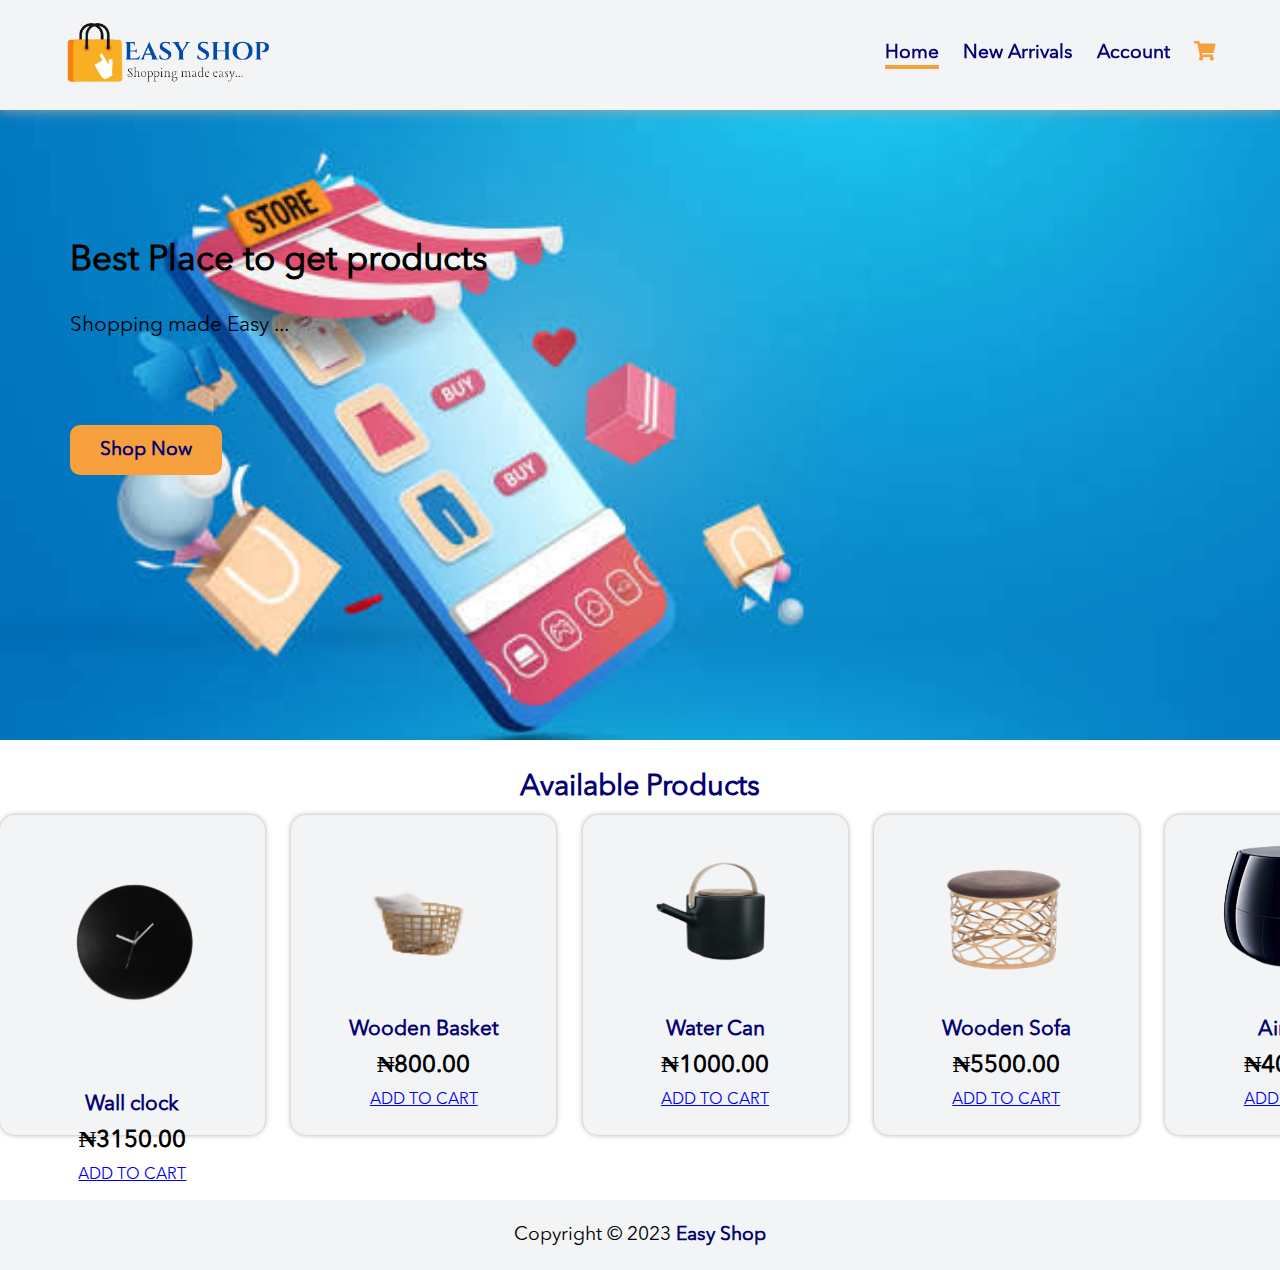
==== commit 657aab5f: "Resolved merge conflicts" ====
--- a/index.html
+++ b/index.html
@@ -15,17 +15,17 @@
 
     <header>
 
+        <!-- <div id="search-box">
+                    <input type="text" id="search" name="search" placeholder="Search for products" /> </li>
+                    <i class="fa fa-search" id="search-icon"></i>
+                </div>   -->
+
         <nav id="navbar">
-            <input type="checkbox" id="open-sidebar">
             <div>
                 <img src="assests/images/logo.png" alt="logo" id="logo">
             </div>
 
             <ul id="menu">
-
-                <!-- "X" button -->
-                <button class="close-btn" id="closeBtn">&times;</button>
-
                 <li><a href="index.html" id="active"> Home </a> </li>
                 <li> <a href="new-arrival.html"> New Arrivals </a> </li>
                 <li id="dropdown">
@@ -35,34 +35,13 @@
                         <li> <a href="sign-in.html"> Sign In </a> </li>
                     </ul>
                 </li>
-
-                <li>
-
-                    <!-- Shopping Cart icon -->
-                    <div id="shopping-cart-icon">
-                        <span id="cart-count">0</span>
-                        <a href="shopping-cart.html"><i class="fa fa-shopping-cart" id="cart"></i> </a>
-                        <div id="popup">Your shopping cart is empty !! </div>
-                    </div>
-                </li>
-
-
+                <li> <a href="shopping-cart.html"><i class="fa fa-shopping-cart"></i> </a> </li>
             </ul>
 
-            <!-- Shopping Cart icon for phones,tablets -->
-
-            <div id="shopping-cart-icon-ph">
-                <span id="cart-count-ph">0</span>
-                <a href="shopping-cart.html"> <i class="fa fa-shopping-cart" id="cart-Ph"></i> </a>
-                <div id="popup-Ph">Your shopping cart is empty !! </div>
-            </div>
-
             <!--For responsiveness-->
-
-            <label for="open-sidebar" id="menu-btn">
-                <i class="fa fa-bars" id="bars"></i>
-            </label>
-
+            <div id="menu-btn">
+                <i class="fa fa-bars"></i>
+            </div>
         </nav>
     </header>
 
@@ -82,37 +61,21 @@
 
             <div class="sub-products">
                 <!--1st Item-->
-
-                <div class="product">
+                <div class="product">
+
                     <a href="product-detail.html">
-                        <div> <img src="assests/images/clock bg.png" alt="clock" id="clock"> </div>
+                        <div class="img"> <img src="assests/images/clock.png" alt="clock"> </div>
                     </a>
 
-                    <div class="name-price-cart" id="name-price-cart-clock">
-                        <div class="name">
-                            <p>Wall Clock</p>
+                    <div class="name-price-cart">
+                        <div class="name">
+                            <p>Wall clock</p>
                         </div>
                         <div class="price">
                             <p>&#8358;3150.00</p>
                         </div>
-                        <div> 
-                            <!-- <button class="add-to-cart" type="submit" onclick="addToCart(this)"> -->
-                                <button class="add-to-cart" type="submit">
-                                <span class="btn-text"> ADD TO CART </span>
-                            </button>
-                           <!-- <div class="loading-container"></div> -->
-
-                         <!-- QUANTITY INCREASE AND DECREASE -->
-                           <div class="quantity-control" style="display: none;">
-                            <button class="decrement" onclick="changeQuantity(this,-1)">-</button>
-                            <span class="quantity">1</span>
-                            <button class="increment" onclick="changeQuantity(this,1)">+</button>
-                          </div> 
-
-                          
-                        </div>
-                    </div>
-
+                        <div class="add-to-cart"> <a href="shopping-cart.html"> ADD TO CART </a> </div>
+                    </div>
 
                 </div>
 
@@ -128,21 +91,11 @@
                         <div class="price">
                             <p>&#8358;800.00</p>
                         </div>
-                        <div> <button class="add-to-cart" >
-                                <span class="btn-text"> ADD TO CART </span>
-                            </button> 
-                         <!-- QUANTITY INCREASE AND DECREASE -->
-                            <div class="quantity-control" style="display: none;">
-                                <button class="decrement" onclick="changeQuantity(this,-1)">-</button>
-                                <span class="quantity">1</span>
-                                <button class="increment" onclick="changeQuantity(this,1)">+</button>
-                              </div> 
-                        </div>
-                    </div>
-
-
-                </div>
-
+                        <div class="add-to-cart"> <a href="shopping-cart.html"> ADD TO CART </a> </div>
+                    </div>
+
+
+                </div>
 
                 <!--3rd Item-->
                 <div class="product">
@@ -156,18 +109,9 @@
                         <div class="price">
                             <p>&#8358;1000.00</p>
                         </div>
-                        <div> <button class="add-to-cart">
-                                <span class="btn-text"> ADD TO CART </span>
-                            </button>
- <!-- QUANTITY INCREASE AND DECREASE -->
-                            <div class="quantity-control" style="display: none;">
-                                <button class="decrement" onclick="changeQuantity(this,-1)" >-</button>
-                                <span class="quantity">1</span>
-                                <button class="increment" onclick="changeQuantity(this,1)">+</button>
-                              </div> 
-
-                        </div>
-                    </div>
+                        <div class="add-to-cart"> <a href="shopping-cart.html"> ADD TO CART </a> </div>
+                    </div>
+
                 </div>
 
                 <!--4th Item-->
@@ -182,24 +126,14 @@
                         <div class="price">
                             <p>&#8358;5500.00</p>
                         </div>
-                        <div> <button class="add-to-cart">
-                                <span class="btn-text"> ADD TO CART </span>
-                            </button>
-                         <!-- QUANTITY INCREASE AND DECREASE -->
-                            <div class="quantity-control" style="display: none;">
-                                <button class="decrement" onclick="changeQuantity(this,-1)" >-</button>
-                                <span class="quantity">1</span>
-                                <button class="increment" onclick="changeQuantity(this,1)">+</button>
-                              </div> 
-
-                        </div>
-                    </div>
-                </div>
-
-                <!--5th Item-->
-                <div class="product">
-
-                    <div><img src="assests/images/air_fryer.png" alt="air fryer"> </div>
+                        <div class="add-to-cart"> <a href="shopping-cart.html"> ADD TO CART </a> </div>
+                    </div>
+                </div>
+
+                 <!--5th Item-->
+                 <div class="product">
+
+                    <div><img src="assests/images/air_fryer.png" alt="storage" > </div>
 
                     <div class="name-price-cart">
                         <div class="name">
@@ -210,18 +144,8 @@
                         </div>
 
 
-                        <div> <button class="add-to-cart">
-                                <span class="btn-text"> ADD TO CART </span>
-                            </button>
-                        
-                        <!-- QUANTITY INCREASE AND DECREASE -->
-                        <div class="quantity-control" style="display: none;">
-                            <button class="decrement" onclick="changeQuantity(this,-1)" >-</button>
-                            <span class="quantity">1</span>
-                            <button class="increment" onclick="changeQuantity(this,1)">+</button>
-                          </div> 
-                        
-                        </div>
+                        <div class="add-to-cart"> <a href="shopping-cart.html"> ADD TO CART </a> </div>
+
                     </div>
                 </div>
 
@@ -237,25 +161,14 @@
                         <div class="price">
                             <p>&#8358;1500.00</p>
                         </div>
-                        <div> <button class="add-to-cart">
-                                <span class="btn-text"> ADD TO CART </span>
-                            </button>
-                        
-                            <!-- QUANTITY INCREASE AND DECREASE -->
-                            <div class="quantity-control" style="display: none;">
-                                <button class="decrement" onclick="changeQuantity(this,-1)" >-</button>
-                                <span class="quantity">1</span>
-                                <button class="increment" onclick="changeQuantity(this,1)">+</button>
-                              </div> 
-                        
-                        </div>
+                        <div class="add-to-cart"> <a href="shopping-cart.html"> ADD TO CART </a> </div>
                     </div>
 
                 </div>
 
                 <!--7th Item-->
                 <div class="product">
-                    <div> <img src="assests/images/table.png" alt="table chair"> </div>
+                    <div> <img src="assests/images/table.png" alt="table chair" > </div>
 
                     <div class="name-price-cart">
                         <div class="name">
@@ -264,25 +177,14 @@
                         <div class="price">
                             <p>&#8358;9000.00</p>
                         </div>
-                        <div> <button class="add-to-cart">
-                                <span class="btn-text"> ADD TO CART </span>
-                            </button> 
-                        
-                         <!-- QUANTITY INCREASE AND DECREASE -->
-                         <div class="quantity-control" style="display: none;">
-                            <button class="decrement" onclick="changeQuantity(this,-1)" >-</button>
-                            <span class="quantity">1</span>
-                            <button class="increment" onclick="changeQuantity(this,1)">+</button>
-                          </div> 
-
-                        </div>
+                        <div class="add-to-cart"> <a href="shopping-cart.html"> ADD TO CART </a> </div>
                     </div>
 
                 </div>
 
                 <!--8th Item-->
                 <div class="product">
-                    <div> <img src="assests/images/rose.png" alt="table lamp"> </div>
+                    <div> <img src="assests/images/rose.png" alt="table lamp" > </div>
 
                     <div class="name-price-cart">
                         <div class="name">
@@ -291,486 +193,13 @@
                         <div class="price">
                             <p>&#8358;6700.00</p>
                         </div>
-                        <div> <button class="add-to-cart">
-                                <span class="btn-text"> ADD TO CART </span>
-                            </button> 
-                        
-                         <!-- QUANTITY INCREASE AND DECREASE -->
-                         <div class="quantity-control" style="display: none;">
-                            <button class="decrement" onclick="changeQuantity(this,-1)" >-</button>
-                            <span class="quantity">1</span>
-                            <button class="increment" onclick="changeQuantity(this,1)">+</button>
-                          </div> 
-
-                        </div>
-
-                    </div>
-
-                </div>
-
-                <!--9th Item-->
-                <div class="product">
-
-                    <div><img src="assests/images/wooden chair.png" alt="Wooden Chair"> </div>
-
-                    <div class="name-price-cart">
-                        <div class="name">
-                            <p>Wooden Chair</p>
-                        </div>
-                        <div class="price">
-                            <p>&#8358;8000.00</p>
-                        </div>
-
-
-                        <div> <button class="add-to-cart">
-                                <span class="btn-text"> ADD TO CART </span>
-                            </button> 
-                        
-                         <!-- QUANTITY INCREASE AND DECREASE -->
-                         <div class="quantity-control" style="display: none;">
-                            <button class="decrement" onclick="changeQuantity(this,-1)" >-</button>
-                            <span class="quantity">1</span>
-                            <button class="increment" onclick="changeQuantity(this,1)">+</button>
-                          </div> 
-                        
-                        </div>
-                    </div>
-                </div>
-
-                <!--10th Item-->
-                <div class="product">
-
-                    <div> <img src="assests/images/pottery vase.png" alt="Pottery vase"> </div>
-
-                    <div class="name-price-cart">
-                        <div class="name">
-                            <p>Pottery Vase</p>
-                        </div>
-                        <div class="price">
-                            <p>&#8358;17000.00</p>
-                        </div>
-                        <div> <button class="add-to-cart">
-                                <span class="btn-text"> ADD TO CART </span>
-                            </button>
-                        
-                         <!-- QUANTITY INCREASE AND DECREASE -->
-                         <div class="quantity-control" style="display: none;">
-                            <button class="decrement" onclick="changeQuantity(this,-1)" >-</button>
-                            <span class="quantity">1</span>
-                            <button class="increment" onclick="changeQuantity(this,1)">+</button>
-                          </div> 
-                        
-                        </div>
-                    </div>
-
-                </div>
-
-                <!--11th Item-->
-                <div class="product">
-                    <div> <img src="assests/images/boiling ring.png" alt="Boiling Ring"> </div>
-
-                    <div class="name-price-cart">
-                        <div class="name">
-                            <p>Electric Boiling Ring</p>
-                        </div>
-                        <div class="price">
-                            <p>&#8358;3000.00</p>
-                        </div>
-                        <div> <button class="add-to-cart">
-                                <span class="btn-text"> ADD TO CART </span>
-                            </button> 
-                        
-                         <!-- QUANTITY INCREASE AND DECREASE -->
-                         <div class="quantity-control" style="display: none;">
-                            <button class="decrement" onclick="changeQuantity(this,-1)" >-</button>
-                            <span class="quantity">1</span>
-                            <button class="increment" onclick="changeQuantity(this,1)">+</button>
-                          </div> 
-
-                        </div>
-                    </div>
-
-                </div>
-
-                <!--12th Item-->
-                <div class="product">
-                    <div> <img src="assests/images/plain tee.png" alt="Black T-Shirt"> </div>
-
-                    <div class="name-price-cart">
-                        <div class="name">
-                            <p>Plain T-Shirt</p>
-                        </div>
-                        <div class="price">
-                            <p>&#8358;5500.00</p>
-                        </div>
-                        <div> <button class="add-to-cart">
-                                <span class="btn-text"> ADD TO CART </span>
-                            </button> 
-                        
-                         <!-- QUANTITY INCREASE AND DECREASE -->
-                         <div class="quantity-control" style="display: none;">
-                            <button class="decrement" onclick="changeQuantity(this,-1)" >-</button>
-                            <span class="quantity">1</span>
-                            <button class="increment" onclick="changeQuantity(this,1)">+</button>
-                          </div> 
-
-                        </div>
-
-                    </div>
-
-                </div>
-
-
-
-<!--13th Item-->
-<div class="product">
-
-    <div> <img src="assests/images/bottle.png" alt="Water bottle"> </div>
-
-    <div class="name-price-cart">
-        <div class="name">
-            <p>Sports Water Bottle</p>
-        </div>
-        <div class="price">
-            <p>&#8358;5000.00</p>
-        </div>
-        <div> <button class="add-to-cart" >
-                <span class="btn-text"> ADD TO CART </span>
-            </button> 
-         <!-- QUANTITY INCREASE AND DECREASE -->
-            <div class="quantity-control" style="display: none;">
-                <button class="decrement" onclick="changeQuantity(this,-1)">-</button>
-                <span class="quantity">1</span>
-                <button class="increment" onclick="changeQuantity(this,1)">+</button>
-              </div> 
-        </div>
-    </div>
-
-
-</div>
-
-
-<!--14th Item-->
-<div class="product">
-
-    <div> <img src="assests/images/chiffon.png" alt="Chiffon Shirt"> </div>
-
-    <div class="name-price-cart">
-        <div class="name">
-            <p>Chiffon Shirt</p>
-        </div>
-        <div class="price">
-            <p>&#8358;9100.00</p>
-        </div>
-        <div> <button class="add-to-cart">
-                <span class="btn-text"> ADD TO CART </span>
-            </button>
-<!-- QUANTITY INCREASE AND DECREASE -->
-            <div class="quantity-control" style="display: none;">
-                <button class="decrement" onclick="changeQuantity(this,-1)" >-</button>
-                <span class="quantity">1</span>
-                <button class="increment" onclick="changeQuantity(this,1)">+</button>
-              </div> 
-
-        </div>
-    </div>
-</div>
-
-<!--15th Item-->
-<div class="product">
-
-    <div> <img src="assests/images/cotton print shirt.png" alt="Cotton Shirt" class="shirt-flash"> </div>
-
-    <div class="name-price-cart">
-        <div class="name">
-            <p>Cotton Print Short Sleeve</p>
-        </div>
-        <div class="price">
-            <p>&#8358;55000.00</p>
-        </div>
-        <div> <button class="add-to-cart">
-                <span class="btn-text"> ADD TO CART </span>
-            </button>
-         <!-- QUANTITY INCREASE AND DECREASE -->
-            <div class="quantity-control" style="display: none;">
-                <button class="decrement" onclick="changeQuantity(this,-1)" >-</button>
-                <span class="quantity">1</span>
-                <button class="increment" onclick="changeQuantity(this,1)">+</button>
-              </div> 
-
-        </div>
-    </div>
-</div>
-
-<!--16th Item-->
-<div class="product">
-
-    <div><img src="assests/images/dress shirt.png" alt="dress shirt" class="shirt-flash"> </div>
-
-    <div class="name-price-cart">
-        <div class="name">
-            <p>Anti-Wrinkle Dress Shirt</p>
-        </div>
-        <div class="price">
-            <p>&#8358;62000.00</p>
-        </div>
-
-
-        <div> <button class="add-to-cart">
-                <span class="btn-text"> ADD TO CART </span>
-            </button>
-        
-        <!-- QUANTITY INCREASE AND DECREASE -->
-        <div class="quantity-control" style="display: none;">
-            <button class="decrement" onclick="changeQuantity(this,-1)" >-</button>
-            <span class="quantity">1</span>
-            <button class="increment" onclick="changeQuantity(this,1)">+</button>
-          </div> 
-        
-        </div>
-    </div>
-</div>
-
-<!--17th Item-->
-<div class="product">
-
-    <div> <img src="assests/images/flash.png" alt="flash drive" class="shirt-flash"> </div>
-
-    <div class="name-price-cart">
-        <div class="name">
-            <p>1TB USB Flash Drive</p>
-        </div>
-        <div class="price">
-            <p>&#8358;150000.00</p>
-        </div>
-        <div> <button class="add-to-cart">
-                <span class="btn-text"> ADD TO CART </span>
-            </button>
-        
-            <!-- QUANTITY INCREASE AND DECREASE -->
-            <div class="quantity-control" style="display: none;">
-                <button class="decrement" onclick="changeQuantity(this,-1)" >-</button>
-                <span class="quantity">1</span>
-                <button class="increment" onclick="changeQuantity(this,1)">+</button>
-              </div> 
-        
-        </div>
-    </div>
-
-</div>
-
-<!--18th Item-->
-<div class="product">
-    <div> <img src="assests/images/headphone.png" alt="Headphone"> </div>
-
-    <div class="name-price-cart">
-        <div class="name">
-            <p>Headphones with mic</p>
-        </div>
-        <div class="price">
-            <p>&#8358;47000.00</p>
-        </div>
-        <div> <button class="add-to-cart">
-                <span class="btn-text"> ADD TO CART </span>
-            </button> 
-        
-         <!-- QUANTITY INCREASE AND DECREASE -->
-         <div class="quantity-control" style="display: none;">
-            <button class="decrement" onclick="changeQuantity(this,-1)" >-</button>
-            <span class="quantity">1</span>
-            <button class="increment" onclick="changeQuantity(this,1)">+</button>
-          </div> 
-
-        </div>
-    </div>
-
-</div>
-
-<!--19th Item-->
-<div class="product">
-    <div> <img src="assests/images/sd.png" alt="sd card" id="sd"> </div>
-
-    <div class="name-price-cart">
-        <div class="name">
-            <p>32gb Sd Memory Card</p>
-        </div>
-        <div class="price">
-            <p>&#8358;4000.00</p>
-        </div>
-        <div> <button class="add-to-cart">
-                <span class="btn-text"> ADD TO CART </span>
-            </button> 
-        
-         <!-- QUANTITY INCREASE AND DECREASE -->
-         <div class="quantity-control" style="display: none;">
-            <button class="decrement" onclick="changeQuantity(this,-1)" >-</button>
-            <span class="quantity">1</span>
-            <button class="increment" onclick="changeQuantity(this,1)">+</button>
-          </div> 
-
-        </div>
-
-    </div>
-
-</div>
-
-<!--20th Item-->
-<div class="product">
-
-    <div><img src="assests/images/waterproof earbud.png" alt="waterproof earbud"> </div>
-
-    <div class="name-price-cart">
-        <div class="name">
-            <p>Waterproof Earbuds</p>
-        </div>
-        <div class="price">
-            <p>&#8358;88000.00</p>
-        </div>
-
-
-        <div> <button class="add-to-cart">
-                <span class="btn-text"> ADD TO CART </span>
-            </button> 
-        
-         <!-- QUANTITY INCREASE AND DECREASE -->
-         <div class="quantity-control" style="display: none;">
-            <button class="decrement" onclick="changeQuantity(this,-1)" >-</button>
-            <span class="quantity">1</span>
-            <button class="increment" onclick="changeQuantity(this,1)">+</button>
-          </div> 
-        
-        </div>
-    </div>
-</div>
-
-<!--21st Item-->
-<div class="product">
-
-    <div> <img src="assests/images/steel bottle.png" alt="steel bottle"> </div>
-
-    <div class="name-price-cart">
-        <div class="name">
-            <p>Stainless Steel Bottle</p>
-        </div>
-        <div class="price">
-            <p>&#8358;12000.00</p>
-        </div>
-        <div> <button class="add-to-cart">
-                <span class="btn-text"> ADD TO CART </span>
-            </button>
-        
-         <!-- QUANTITY INCREASE AND DECREASE -->
-         <div class="quantity-control" style="display: none;">
-            <button class="decrement" onclick="changeQuantity(this,-1)" >-</button>
-            <span class="quantity">1</span>
-            <button class="increment" onclick="changeQuantity(this,1)">+</button>
-          </div> 
-        
-        </div>
-    </div>
-
-</div>
-
-<!--22nd Item-->
-<div class="product">
-    <div> <img src="assests/images/wireless earbuds.png" alt="wireless earbuds"> </div>
-
-    <div class="name-price-cart">
-        <div class="name">
-            <p>Sports Wireless Earbuds</p>
-        </div>
-        <div class="price">
-            <p>&#8358;44000.00</p>
-        </div>
-        <div> <button class="add-to-cart">
-                <span class="btn-text"> ADD TO CART </span>
-            </button> 
-        
-         <!-- QUANTITY INCREASE AND DECREASE -->
-         <div class="quantity-control" style="display: none;">
-            <button class="decrement" onclick="changeQuantity(this,-1)" >-</button>
-            <span class="quantity">1</span>
-            <button class="increment" onclick="changeQuantity(this,1)">+</button>
-          </div> 
-
-        </div>
-    </div>
-
-</div>
-
-<!--23rd Item-->
-<div class="product">
-    <div> <img src="assests/images/traveling box with kit bag.png" alt="traveling box with kit bag" id="travel-bag"> </div>
-
-    <div class="name-price-cart">
-        <div class="name">
-            <p>Traveling Box with Kit Bag</p>
-        </div>
-        <div class="price">
-            <p>&#8358;67000.00</p>
-        </div>
-        <div> <button class="add-to-cart">
-                <span class="btn-text"> ADD TO CART </span>
-            </button> 
-        
-         <!-- QUANTITY INCREASE AND DECREASE -->
-         <div class="quantity-control" style="display: none;">
-            <button class="decrement" onclick="changeQuantity(this,-1)" >-</button>
-            <span class="quantity">1</span>
-            <button class="increment" onclick="changeQuantity(this,1)">+</button>
-          </div> 
-
-        </div>
-
-    </div>
-
-</div>
-
-<!-- 24th Item -->
-<div class="product">
-    <div> <img src="assests/images/traveling box.png" alt="traveling box"> </div>
-
-    <div class="name-price-cart">
-        <div class="name">
-            <p>Medium Size Luggage Box</p>
-        </div>
-        <div class="price">
-            <p>&#8358;48000.00</p>
-        </div>
-        <div> <button class="add-to-cart">
-                <span class="btn-text"> ADD TO CART </span>
-            </button> 
-        
-         <!-- QUANTITY INCREASE AND DECREASE -->
-         <div class="quantity-control" style="display: none;">
-            <button class="decrement" onclick="changeQuantity(this,-1)" >-</button>
-            <span class="quantity">1</span>
-            <button class="increment" onclick="changeQuantity(this,1)">+</button>
-          </div> 
-
-        </div>
-
-    </div>
-
-</div>
-
-
-
-            </div>
-
-            <!--Notification that an item has been added to cart-->
-            <div id="notification" class="notification">
-                <span id="notification-text">Item successfully added to the cart!!</span>
-                <button class="close-notification">&times;</button>
-            </div>
-
-            <!--Notification that an item has been removed from the cart-->
-            <div id="notification-remove" class="notification">
-                <span id="notification-text">Item successfully removed from the cart!!</span>
-                <button class="close-notification">&times;</button>
-            </div>
-
-
+                        <div class="add-to-cart"> <a href="shopping-cart.html"> ADD TO CART </a> </div>
+
+                    </div>
+
+                </div>
+
+            </div>
 
         </section>
     </main>
@@ -778,8 +207,6 @@
     <footer>
         <p>Copyright &copy; 2023 <a href="index.html"> Easy Shop </a></p>
     </footer>
-
-    <script src="script.js"></script>
 </body>
 
 </html>--- a/assests/css/main.css
+++ b/assests/css/main.css
@@ -1,210 +1,261 @@
-
+/* ctrl + f5 */
 body {
-    width: 100%;
-    height: 100%;
-   
+  width: 100%;
+  height: 100%;
 }
 
 /* Content */
 #content h1 {
-    font-size: 2.2em;
+  font-size: 2.2em;
 }
 
 #content p {
-    font-size: 1.3em;
-    margin-top: 30px;
-}
-
+  font-size: 1.3em;
+  margin-top: 30px;
+}
+
+/*<<<<< SHOP NOW BUTTON  >>>>>*/
 #content a {
-    background-color: #f6a03e;
-    padding: 15px 30px;
-    text-align: center;
-    text-decoration: none;
-    border-radius: 10px;
-    color: #040273;
-    font-weight: bold;
-    font-size: 1.2em;
+  background-color: #f6a03e;
+  padding: 15px 30px;
+  text-align: center;
+  text-decoration: none;
+  border-radius: 10px;
+  color: #040273;
+  font-weight: bold;
+  font-size: 1.2em;
 }
 
 #content a:hover {
-    background-color: #040273;
-    color: #ffffff;
+  background-color: #040273;
+  color: #ffffff;
 }
 
 #shop-now {
-    margin-top: 40px;
+  margin-top: 100px;
 }
 
 #content {
-    padding: 20px 70px;
-    display: flex;
-    height: 70vh;
- /*   background: url(https://img.freepik.com/free-photo/shopping-cart-miniature_23-2148081068.jpg); */
-  background: url('../images/store.jpeg');
-    background-repeat: no-repeat;
-    background-size: cover;
-    background-position: center;
+  padding: 20px 70px;
+  display: flex;
+  height: 70vh;
+  /*   background: url(https://img.freepik.com/free-photo/shopping-cart-miniature_23-2148081068.jpg); */
+  background: url("../images/store.jpeg");
+  background-repeat: no-repeat;
+  background-size: cover;
+  background-position: center;
 }
 
 #hero-text {
-    margin-top: 110px
-}
-
+  margin-top: 110px;
+}
+
+/* for the "Available Products" heading  and arrows */
 #product-heading {
-    text-align: center;
-    color: #040273;
-}
+  text-align: center;
+  color: #040273;
+  font-size: 1.8em;
+}
+
+#products-arrow {
+  display: flex;
+  justify-content: space-between;
+  align-items: center;
+  margin: 20px 63px 0 70px;
+}
+
+.pre-btn,
+.nxt-btn {
+  background-color: none;
+  height: 60px;
+  width: 60px;
+  border-radius: 50%;
+  text-align: center;
+  font-size: 3em;
+  color: blue;
+  cursor: pointer;
+  margin-left: 5px;
+  border: 2px solid #f6a03e;
+  /* position: relative;
+  z-index: 9; */
+}
+
+.pre-btn:hover,
+.nxt-btn:hover {
+  color: #f6a03e;
+  border: 2px solid #040273;
+}
+
+/* .pre-btn{
+  transform: rotate(180deg);
+} */
+
+#arrow {
+  display: flex;
+}
+/* <<>> */
 
 /* Products */
 
+.products-container {
+  overflow: hidden;
+  width: 90%; /* Adjust to fit exactly four items */
+  margin: 18px auto;
+  overflow-x: auto;
+  scroll-behavior: smooth;
+  /* white-space: nowrap; Prevent items from wrapping */
+}
+
+.products-container::-webkit-scrollbar {
+  display: none; /* This removes the scrollable icon below the items */
+}
+
 .sub-products {
-    display: flex;
-    flex-wrap: wrap;
-    margin: 20px auto;
-    width: 90%;
-    justify-content: space-between;
-    /*gap: 30px;*/
+  display: flex;
+  width: 180%;
+  justify-content: space-between;
+  gap: 25px; /* Add consistent gap between items */
+  padding: 10px 0;
+  /*overflow-x: auto;
+  scroll-behavior: smooth;
+ flex-wrap: wrap;
+  gap: 30px;*/
 }
 
 .sub-products .product {
-    width: 23%;
-    background-color: #f3f4f6;
-    box-shadow: 0 0 13px #aca8a8;
-    border-radius: 10px;
-    margin-bottom: 50px;
-    height: 320px;
+  width: 11.5%;
+  background-color: #f3f4f6;
+  box-shadow: 0 0 5px #aca8a8;
+  border-radius: 15px;
+  margin-bottom: 25px;
+  height: 320px;
+  flex: 0 0 auto; /* Prevent flex items from shrinking */
 }
 
 /* Product Image */
 section div img {
-    max-height: 100%;
-    width: 100%;
-}
-
-
+  max-height: 100%;
+  width: 100%;
+}
 
 section {
-    margin-bottom: 30px;
-}
-
-
+  margin-bottom: 30px;
+}
 
 #item {
-    height: 200px;
-    margin-top: 0px;
-    padding-bottom: 15px;
-}
-
+  height: 200px;
+  margin-top: 0px;
+  padding-bottom: 15px;
+}
 
 .sub-products .product .name {
-    color: #040273;
-    /* padding: 20px 0 0 30px; */
-    font-weight: bold;
-    font-size: 1.4em;
-}
-
+  color: #040273;
+  /* padding: 20px 0 0 30px; */
+  font-weight: bold;
+  font-size: 1.3em;
+}
 
 .sub-products .product .price {
-    /* padding: 20px 30px; */
-    font-size: 1.5em;
-    font-weight: bold;
+  /* padding: 20px 30px; */
+  font-size: 1.5em;
+  font-weight: bold;
 }
 
 .sub-products .product button {
-    width: 200px;
-    height: 45px;
-    background-color: #f6a03e;
-    color: #040273;
-    padding: 10px;
-    border-radius: 5px;
-    border: none;
-    font-family: "Avenir Next";
-}
-
-.btn-text{
-    font-weight: bold;
-    font-size: 1.5em;
+  width: 200px;
+  height: 45px;
+  background-color: #f6a03e;
+  color: #040273;
+  padding: 10px;
+  border-radius: 5px;
+  border: none;
+  font-family: "Avenir Next";
+  /* margin-right: 20px;
+  margin-top: 20px; */
+}
+
+.btn-text {
+  font-weight: bold;
+  font-size: 1.5em; /* 1em */
 }
 
 .sub-products .product button:hover {
-    background-color: #040273;
-    color: #ffffff;
+  background-color: #040273;
+  color: #ffffff;
 }
 
 .product > div:first-child {
-    height: 60%;
+  height: 60%; /* 50% */
 }
 
 .name-price-cart {
-    text-align: center;
-    margin: 0 auto;
-    height: 35%;
-    flex: 1;
-    display: flex;
-    flex-direction: column;
-    justify-content: space-evenly;
-}
-
+  text-align: center;
+  margin: 0 auto;
+  height: 35%;
+  flex: 1;
+  display: flex;
+  flex-direction: column;
+  justify-content: space-evenly;
+}
 
 /*Adjustment made to Wall Clock */
 
-#clock{
- width: 75%;
- margin-left: 30px;
-}
-
-#name-price-cart-clock{
-    margin-top: -20px;
-}  
+#clock {
+  width: 75%;
+  margin-left: 30px;
+}
+
+#name-price-cart-clock {
+  margin-top: -20px;
+}
 
 /* Adjustment made to SD CARD */
-#sd{
-    width: 75%;
-    height: 75%;
-    margin: 30px;
+#sd {
+  width: 75%;
+  height: 75%;
+  margin: 30px;
 }
 
 /* Adjustment made to SHIRTS AND FLASH DRIVE */
-.shirt-flash{
-    width: 65%;
-    margin: 5px 40px;
+.shirt-flash {
+  width: 65%;
+  margin: 5px 40px;
 }
 
 /* Adjustment made to Traveling Box with Kit Bag*/
-#travel-bag{
-    margin-left: 40px;
-}
-
+#travel-bag {
+  margin-left: 40px;
+}
 
 /* Functionality */
 
-  /* loading icon */
-  .loading-container{
-    display: none;
-  }
-
+/* loading icon */
+.loading-container {
+  display: none;
+}
 
 /*--quantity -- */
 .quantity-control {
-    display: flex;
-    align-items: center;
-    font-weight: bolder;
-   /* background-color: #ff0000;
+  display: flex;
+  align-items: center;
+  font-weight: bolder;
+  /* background-color: #ff0000;
     color: #040273;
     padding: 10px;
     border-radius: 5px;
     font-family: "Avenir Next"; */
-  }
-
-  .decrement,.increment{
-    font-size: 1.5em;
-  }  
-  
-  .quantity-control .quantity {
-    margin: 0 10px;
-  }
-
-  /* Adding item to cart 
+}
+
+.decrement,
+.increment {
+  font-size: 1.5em;
+}
+
+.quantity-control .quantity {
+  margin: 0 10px;
+}
+
+/* Adding item to cart 
 
   .cart-item {
     border: 1px solid #ccc;
@@ -230,27 +281,26 @@
 -->** PHONES
 */
 
-  @media only screen and (max-width: 600px) {
-    #hero-text {
-        margin-top: 115px
-    }
-
-    #content {
-        padding: 20px 20px;
-    }
-
-    .sub-products {
-        display: block;
-        width: 70%;
-       /* flex-wrap: unset;
+@media only screen and (max-width: 600px) {
+  #hero-text {
+    margin-top: 50px;
+  }
+
+  #content {
+    padding: 20px 20px;
+  }
+
+  .sub-products {
+    display: block;
+    width: 70%;
+    /* flex-wrap: unset;
        justify-content: unset; */
-    }
-    
-    .sub-products .product {
-        width: 80%;
-        margin: 0 auto 50px;
-    }
-
+  }
+
+  .sub-products .product {
+    width: 80%;
+    margin: 0 auto 50px;
+  }
 }
 
 /* Responsiveness 
@@ -258,8 +308,8 @@
 */
 
 /* @media only screen and (min-width: 601px ) and (max-width: 768px ) {   OR (max-width: 788px )  */
-@media only screen and (min-width: 601px ) and (max-width: 940px ) {
-   /* #hero-text {
+@media only screen and (min-width: 601px) and (max-width: 940px) {
+  /* #hero-text {
         margin-top: 245px;
     }
 
@@ -275,39 +325,35 @@
         font-size: 2.7em;
     }
 */
-    .sub-products {
-      /*  display: flex;
+  .sub-products {
+    /*  display: flex;
         margin: 20px auto;
         width: 90%; */
-        flex-wrap: wrap;
-        gap: 100px;
-    }
-
-    .sub-products .product {
-        width: 40.4%;
-        margin: 0;
-    }
-
+    flex-wrap: wrap;
+    gap: 100px;
+  }
+
+  .sub-products .product {
+    width: 40.4%;
+    margin: 0;
+  }
 }
 
 /* Responsiveness 
 -->**  LAPTOPS
 */
 
-
-@media only screen and (min-width: 941px ) and (max-width: 1065px ) {
-    .sub-products {
-      /*  display: flex;
+@media only screen and (min-width: 941px) and (max-width: 1065px) {
+  .sub-products {
+    /*  display: flex;
         margin: 20px auto;
         width: 90%; */
-        flex-wrap: wrap;
-        gap: 50px;
-    }
-
-   .sub-products .product {
-        width: 25%;
-        margin: 0;
-    } 
-
-}
-
+    flex-wrap: wrap;
+    gap: 50px;
+  }
+
+  .sub-products .product {
+    width: 25%;
+    margin: 0;
+  }
+}
--- a/assests/css/style.css
+++ b/assests/css/style.css
@@ -28,6 +28,7 @@
 
 #logo {
     width: 60%;
+    /* object-fit: cover; */
 }
 
 header {
@@ -77,6 +78,12 @@
 }
 
 #dropdown-content {
+    background-color: #f3f4f6;
+    box-shadow: 0 0 13px #aca8a8;
+    width: 130px;
+    height: 70px;
+    margin-top: 0px;
+    border-radius: 15px;
     list-style-type: none;
     display: none;
     position: absolute;
@@ -168,7 +175,30 @@
         cursor: pointer;
   } 
   
-  
+  /* For the Search button */
+  #search-bar{
+      /* width: ; */
+      padding: 10px;
+      border: 1px solid #ccc;
+      border-radius: 35px;
+      font-size: 16px;
+  }
+
+  #search-form{
+    display: flex;
+    position: relative;
+  }
+
+  #search-form button{
+    background-color: transparent;
+    border: none;
+    font-size: 1.2em;
+    position: absolute;
+    right: 5px;
+    top: 50%;
+    transform: translateY(-50%);
+    
+  }
 
 
 /* Responsiveness */
@@ -199,9 +229,9 @@
     #menu {
         position: fixed;
         width: 100%;
-        height: 50vh;
+        height: 60vh;
         background: #89bcf0;
-        top: 98px;
+        top: 90px;
         left: -100%;
         /*  text-align: center; */
         transition: all .5s;
@@ -302,4 +332,4 @@
         border-radius: 5px;
       }
     
-}+}
